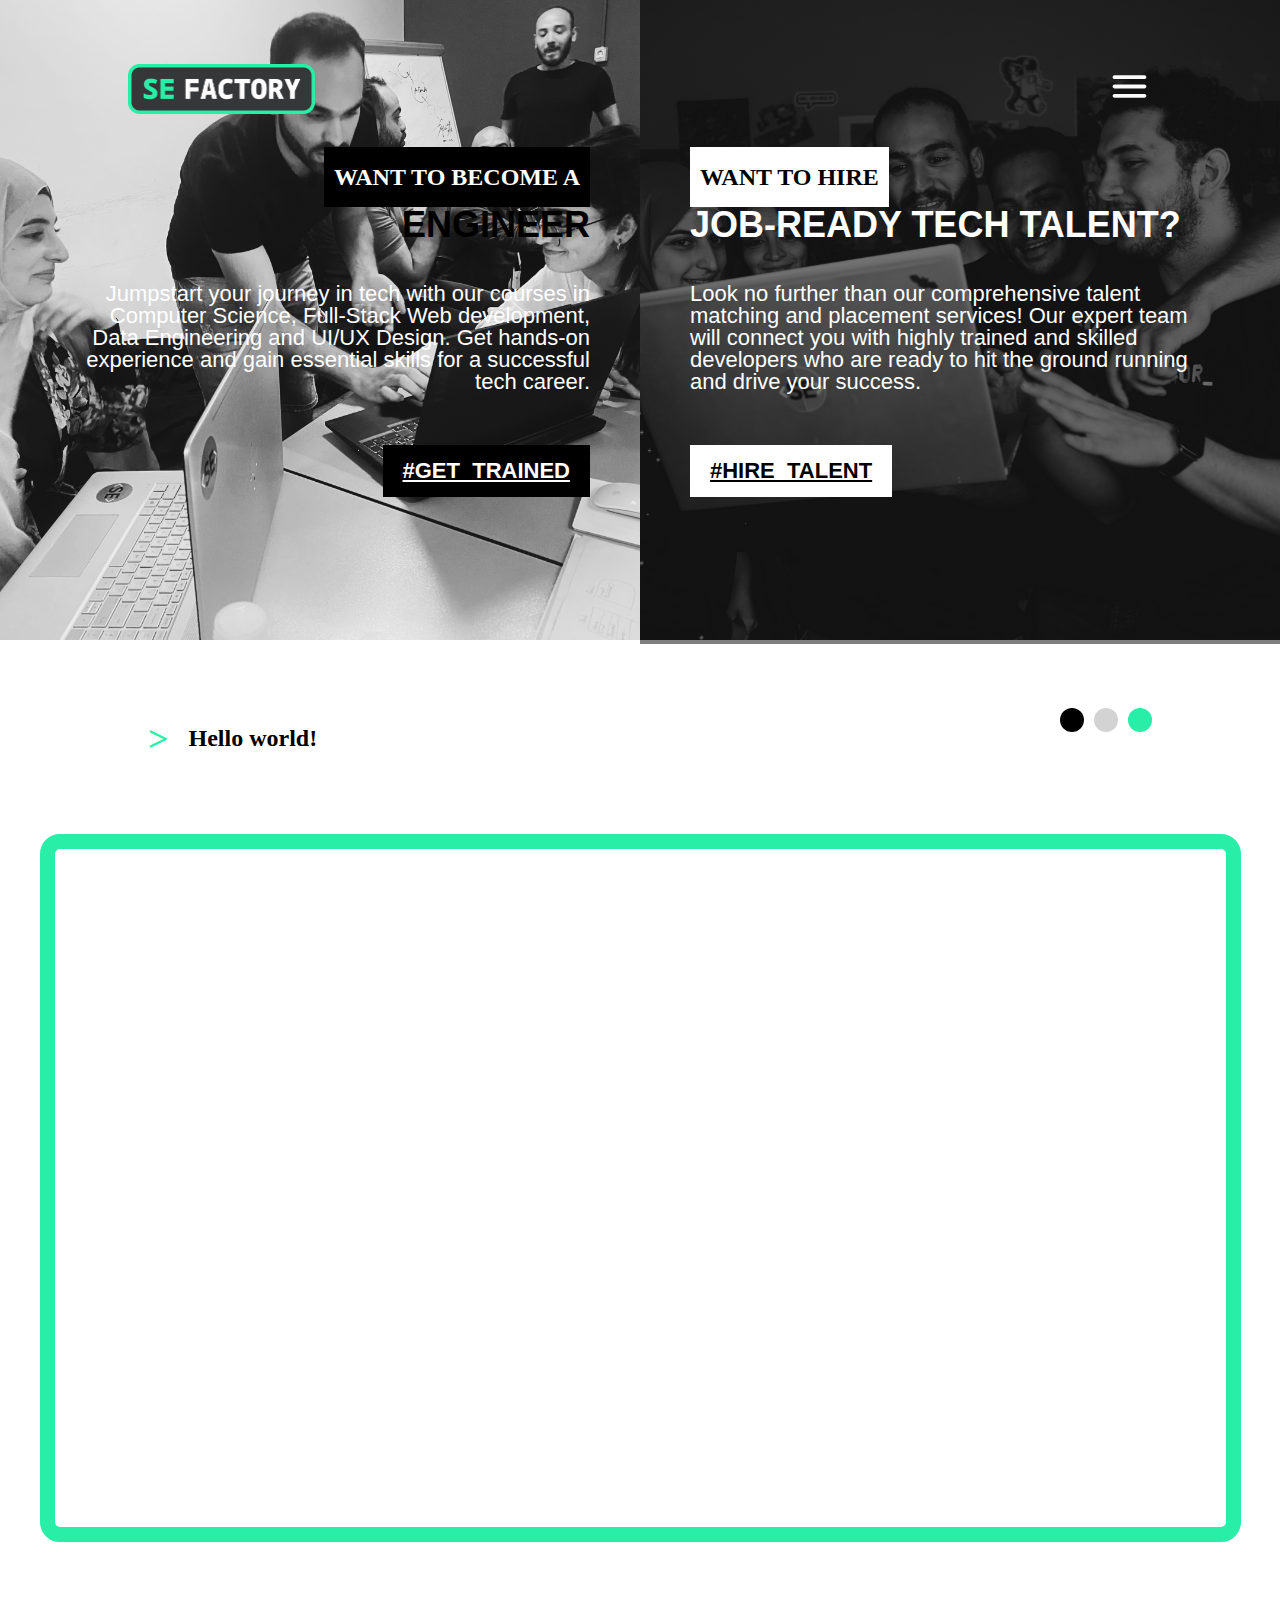
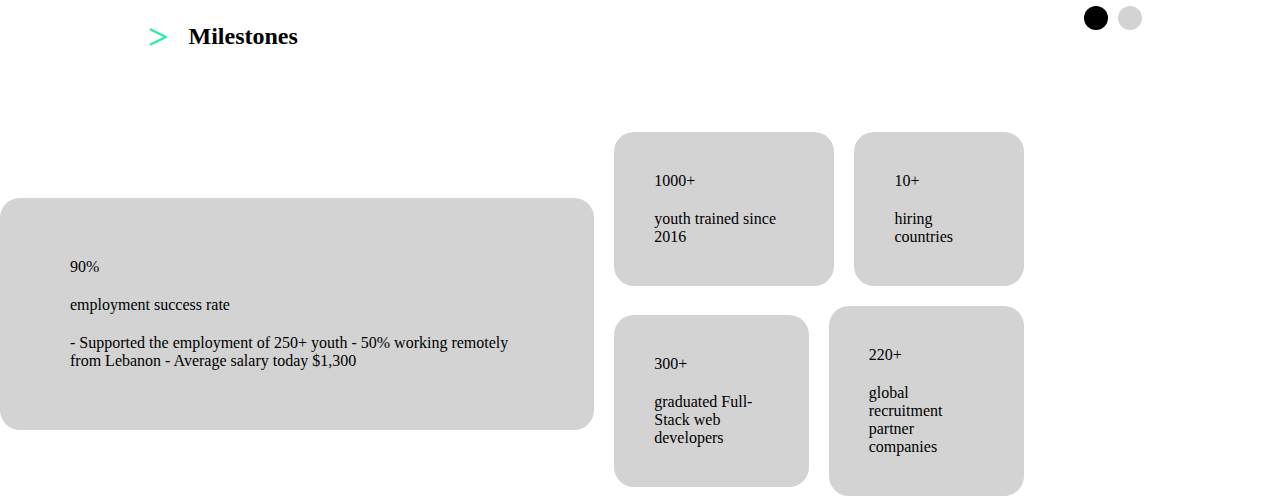
==== index.html @ 3ab21b1b "did the html and css parts of the first 2 sections and did the html and semi css part of the third s" ====
<!DOCTYPE html>
<html lang="en">
<head>
    <meta charset="UTF-8">
    <meta name="viewport" content="width=device-width, initial-scale=1.0">
    <link rel="stylesheet" href="styles/SE-Factory.css">
    <link rel="stylesheet" href="styles/utilities.css">
    <title>Document</title>
</head>
<body>
    <div class="page">
        <section class="hero-section">
            <div class="left-hero">
                <div class="left-hero-img">
                    <img src="assets/img-1.png" alt="left-hero">
                </div>

                <div class="left-hero-background"></div>

                <div class="left-hero-content">
                    <div class="left_hero_title">WANT TO BECOME A</div>
                    <div class="left_hero_subtitle">ENGINEER</div>
                    <div class="hero_txt txt">Jumpstart your journey in tech with our courses in Computer Science, Full-Stack Web development, Data Engineering and UI/UX Design. Get hands-on experience and gain essential skills for a successful tech career.</div>
                    <a href = "#" class="left_button txt">#GET_TRAINED</a>
                </div>
            </div>

            <div class="right-hero">
                <div class="right-hero-img">
                    <img src="assets/img-2.png" alt="right-hero">
                </div>

                <div class="right-hero-background"></div>

                <div class="right-hero-content">
                    <div class="right_hero_title">WANT TO HIRE</div>
                    <div class="right_hero_subtitle">JOB-READY TECH TALENT?</div>
                    <div class="hero_txt txt">Look no further than our comprehensive talent matching and placement services! Our expert team will connect you with highly trained and skilled developers who are ready to hit the ground running and drive your success.</div>
                    <a href = "#" class="right_button txt ">#HIRE_TALENT</a>
                </div>
            </div>
            <div class="abs-header">
                <div class="se-logo">
                    <img src="assets/se-logo (2).png" alt="">
                </div>
                <div class="burger-logo">
                    <img src="assets/63e3e7ca1d8233466f026a12_menu-icon.svg" alt="">
                </div>
            </div>

        </section>

        <section class = "hello-world">
            <div class="header">
                <div class="hello-world-title">
                    <div class="arrow">></div>
                    <div class="title">Hello world!</div>
                </div>
                <div class="hello-world-circles">
                    <div class="black circle"></div>
                    <div class="light-grey circle"></div>
                    <div class="green circle"></div>
                </div>
            </div>
            <div class="youtube-links">
                <iframe width="1171" height="674" src="https://www.youtube.com/embed/vG7SYQjODTs" title="Mohamad Atout | FSW 21-22" frameborder="0" allow="accelerometer; autoplay; clipboard-write; encrypted-media; gyroscope; picture-in-picture; web-share" allowfullscreen></iframe>
            </div>
        </section>

        <section class="milestones">
            <div class="header">
                <div class="hello-world-title">
                    <div class="arrow">></div>
                    <div class="title">Milestones</div>
                </div>
                <div class="hello-world-circles">
                    <div class="black circle"></div>
                    <div class="light-grey circle"></div>
                    <div class="green cirlce"></div>
                </div>
            </div>
            <div class="milestones-content">
                <div class="milestones-left-section">
                    <div class="mil-top">90%</div>
                    <div class="mil-mid">employment success rate</div>
                    <div class="mil-bottom">
                        - Supported the employment of 250+ youth
                        - 50% working remotely from Lebanon
                        - Average salary today $1,300
                    </div>
                </div>
                <div class="milestones-right-section">
                    <div class="right">
                        <div class="mil-card">
                            <div class="mil-top">1000+</div>
                            <div class="mil-bottom">
                                youth trained since 2016
                            </div>
                        </div>
                        <div class="mil-card">
                            <div class="mil-top">10+</div>
                            <div class="mil-bottom">
                                hiring countries
                            </div>
                        </div>
                    </div>
                    <div class="right">
                        <div class="mil-card">
                            <div class="mil-top">300+</div>
                            <div class="mil-bottom">
                                graduated Full-Stack
                                web developers
                            </div>
                        </div>
                        <div class="mil-card">
                            <div class="mil-top">220+</div>
                            <div class="mil-bottom">
                                global recruitment
                                partner companies
                            </div>
                        </div>
                    </div>
                </div>
            </div>

        </section>

        <section class="programs">



        </section>

        <section class="hire-tilent">


        </section>

        <section class="testimonials">


        </section>

        <section class="faqs">


        </section>


        <section class="contact-us">


        </section>

        <section class="partners">


        </section>

        <section class="subscribe">


        </section>


    </div>

    <div class="footer">



    </div>

    <script src="script/SE-Factory.js"></script>
</body>
</html>
---- styles/SE-Factory.css ----
.hero-section{
    position: block;
    display: flex;
    width: 100vw;
}

@media(max-width = 1000px){
    .header {
        margin-left: 100px;
        margin-right: 100px;
    }
}

.left-hero{
    display: flex;
    flex-direction: column;
    align-items: flex-end;
    position: relative;
    width: 50%;
    height: 100%;
    justify-content: center;
}

.right-hero-background{
    position: absolute;
    width: 100%;
    height: 100%;
    top: 0;
    left: 0;
    background-color: rgba(0, 0, 0, 0.5);
}

.right-hero{
    display: flex;
    flex-direction: column;
    align-items: flex-start;
    width: 50%;
    height: 100%;
    position: relative;
    justify-content: center;
}

.abs-header{
    width: 80%;
    position: absolute;
    display: flex;
    justify-content: space-between;
    margin: 5% 10%;
}

.se-logo{
    width: 187px;
    height: 50px;
    cursor: pointer;
}

.burger-logo{
    width: 45px;
    height: 45px;
    cursor: pointer;
}

.right-hero-content{
    display: flex;
    flex-direction: column;
    color: white;
    position: absolute;
    padding-left: 50px;
    max-width: 670px;
    padding-right: 70px;
    align-items: flex-start;
    text-align: left;
}

.left-hero-content{
    display: flex;
    flex-direction: column;
    color: white;
    position: absolute;
    padding-left: 70px;
    max-width: 670px;
    padding-right: 50px;
    align-items: flex-end;
    text-align: right;
}

.left_hero_title{
    color: white;
    width: fit-content;
    background-color: black;
    padding-left: 10px;
    padding-right: 10px;
    font-weight: 900;
    font-size: 24px;
    line-height: 2.5;
}

.left_hero_subtitle{
    font-family: 'Noto Sans Mono', sans-serif;
    color: black;
    font-size: 36px;
    font-weight: 900;
    line-height: 1;
}

.right_hero_title{
    color: black;
    width: fit-content;
    background-color: white;
    padding-left: 10px;
    padding-right: 10px;
    font-size: 24px;
    font-weight: 900;
    line-height: 2.5;
}

.right_hero_subtitle{
    font-family: 'Noto Sans Mono', sans-serif;
    color: white;
    font-size: 36px;
    font-weight: 900;
    line-height: 1;
}

.txt{
    font-family: 'Noto Sans Mono', sans-serif;
    font-size: 22px;
    line-height: 1;
}

.hero_txt{
    margin-top: 40px;
    margin-bottom: 40px;
    min-height: 10ch;
}

.left_button{
    color: white;
    padding: 15px 20px;
    text-align: center;
    font-weight: 800;
    background-color: black;
    cursor: pointer;
}

.right_button{
    color: black;
    padding: 15px 20px;
    text-align: center;
    font-weight: 800;
    background-color: white;
    cursor: pointer;
}

.hello-world{
    display: flex;
    flex-direction: column;
    align-items: center;
}

.header{
    width: 80%;
    display: flex;
    justify-content: space-between;
    margin: 5% 10%;
}

.hello-world-title{
    display: flex;
    align-items: center;
}

.title{
    color: black;
    text-align: left;
    background-color: white;
    line-height: 1.4;
    padding: 10px 20px;
    font-size: 24px;
    font-weight: 900;
}

.arrow{
    padding: 10px 0px 10px 20px;
    font-weight: 900;
    font-size: 36px;
    color: #28eea7;
    background-color: white;
}

.hello-world-circles{
    display: flex;
    gap: 10px;
}

.circle{
    width: 24px;
    height: 24px;
    border-radius: 20px;
}

.black{
    background-color: black;
}
.light-grey{
    background-color: lightgrey;
}
.green{
    background-color: #28eea7;
}


.youtube-links{
    border: 15px solid #28eea7 ;
    object-fit: fill;
    border-radius: 20px;
    max-width: 1340px;
}

.milestones-content{
    display: flex;
    width: 80%;
    align-items: center;
    justify-content: center;
    gap: 20px;
}

.milestones-left-section{
    background-color: lightgrey;
    display: flex;
    flex-direction: column;
    align-items: flex-start;
    justify-content: center;
    padding: 60px 70px;
    border-radius: 20px;
    gap: 20px;
}

.milestones-right-section{
    display: flex;
    flex-direction: column;
    justify-content: center;
    gap: 20px;
}

.right{
    display: flex;
    align-items: center;
    width: 100%;
    gap: 20px;
}

.mil-card{
    display: flex;
    flex-direction: column;
    background-color: lightgrey;
    padding: 40px;
    border-radius: 20px;
    gap: 20px;
}
---- styles/utilities.css ----
*{
    margin: 0;
    padding: 0;
    border: 0;
    box-sizing: border-box;
}

img{
    object-fit: contain;
    width: 100%;
    height: 100%;
}
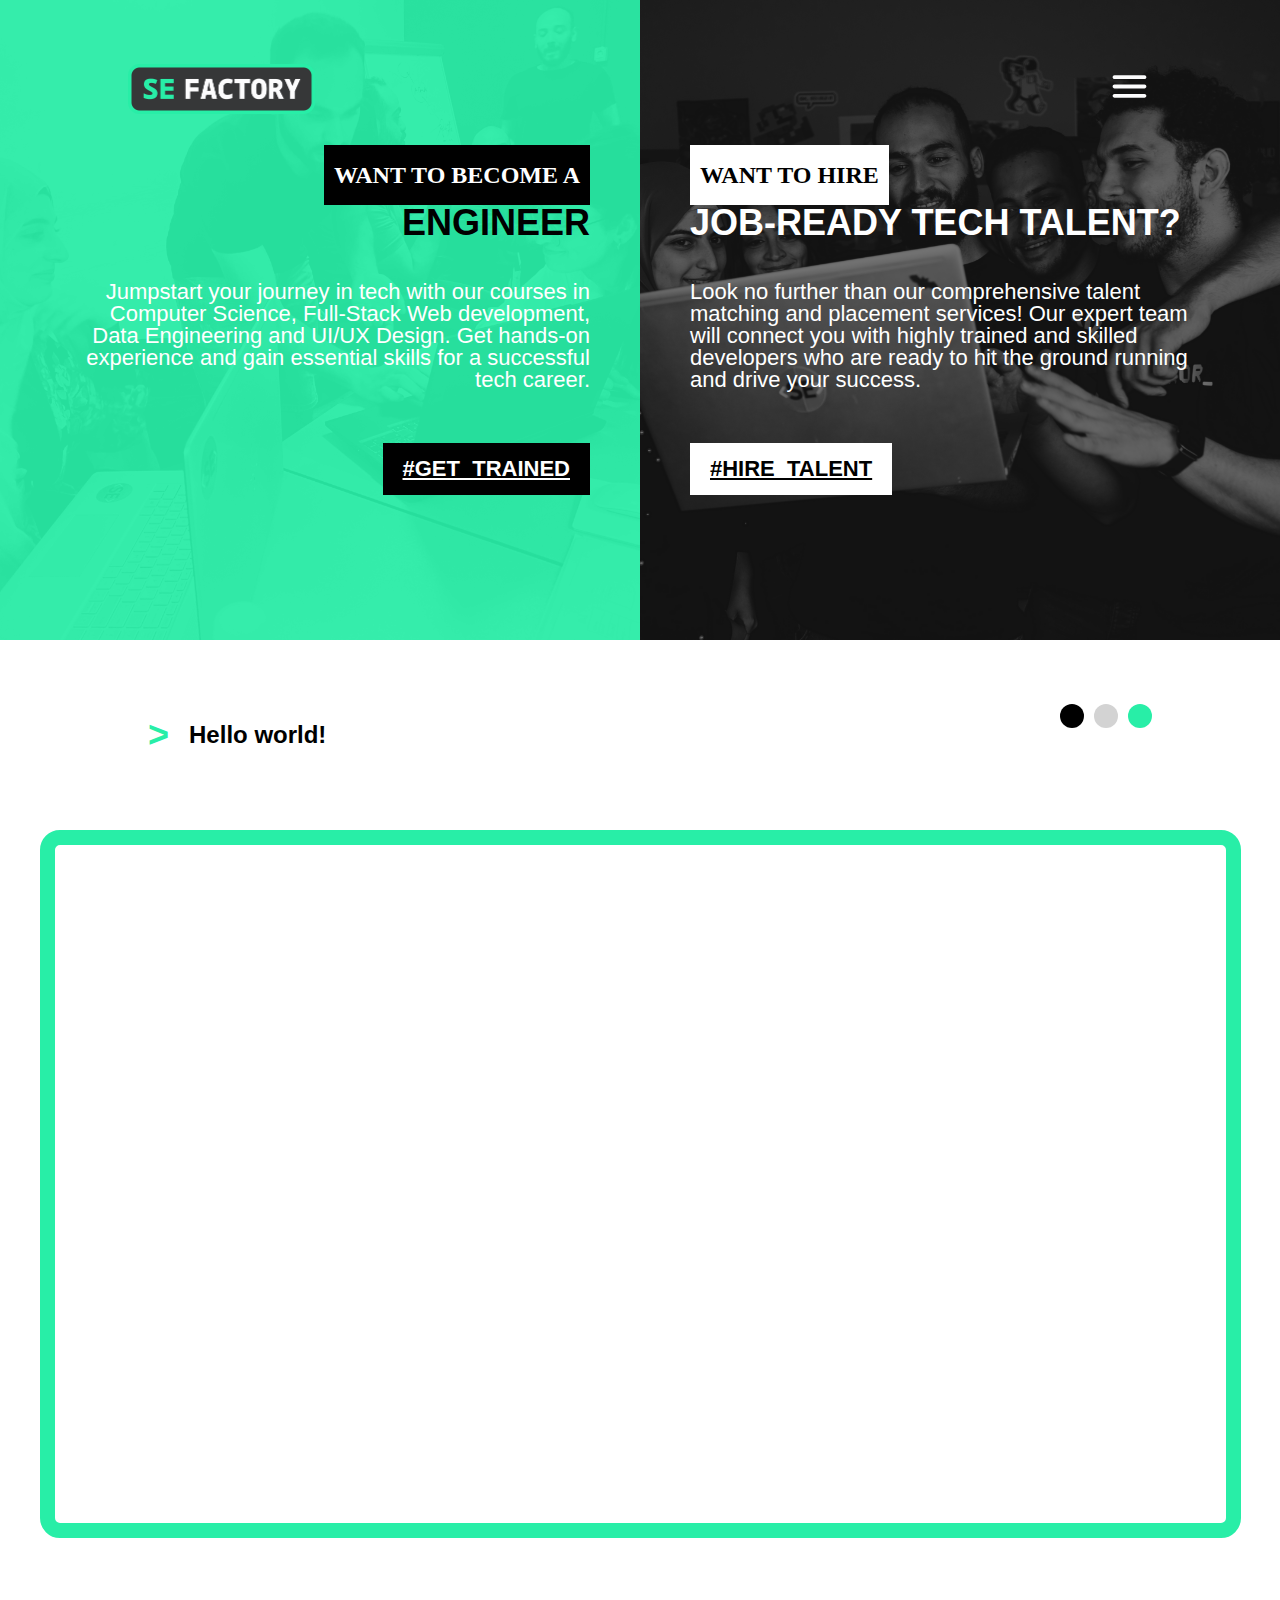
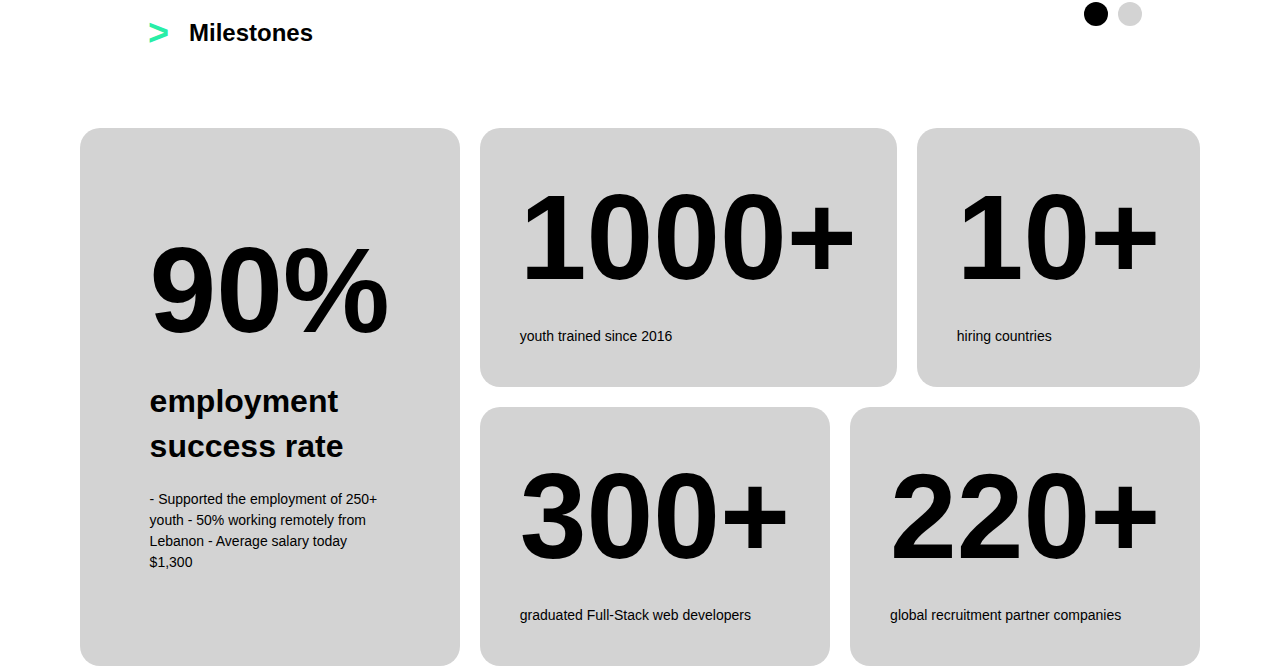
==== commit b495ce1c: "added the left hero color transitions" ====
--- a/index.html
+++ b/index.html
@@ -50,6 +50,59 @@
 
         </section>
 
+        <section class="hide page2">
+                <div class="abs-header">
+                    <div class="se-logo">
+                        <img src="assets/se-logo (2).png" alt="">
+                    </div>
+                    <div class="burger-logo">
+                        <img src="assets/63e3e7ca1d8233466f026a12_menu-icon.svg" alt="">
+                    </div>
+                </div>
+                <div class="page2-container">
+                    <div class="page2-list">
+                        <a href="#" class="list">Home</a>
+                        <a href="#" class="list">Hello world!</a>
+                        <a href="#" class="list">Milestones</a>
+                        <a href="#" class="list">Programs</a>
+                        <a href="#" class="list">Hire talent</a>
+                        <a href="#" class="list">Testimonials</a>
+                        <a href="#" class="list">FAQs</a>
+                        <a href="#" class="list">Contact us</a>
+                        <a href="#" class="list">Partners</a>
+                        <a href="#" class="list">Newsletter</a>
+                    </div>
+                    <div class="page2-account">
+                        <div class="account-container">
+                            <div class="acc-header">
+                                <div class="acc-arrow">></div>
+                                <div class="acc-title">Account</div>
+                            </div>
+                            <div class="acc-paragraph">
+                                /* Login with existing or create a new account in order to apply to SEF programs */
+                            </div>
+                                <div class="acc-btns login-btn">LOG IN</div>
+                                <div class="acc-btns signup-btn">SIGN UP</div>
+                        </div>
+                        <a class="hr-factory-container">
+                            <div class="hr-img">
+                                <img src="assets/63e4e5653963c5729e7adb10_Property 1=logo_square.svg" alt="">
+                            </div>
+                            <div class="hr-txt">
+                                <div class="hr-txt-subsection-1">
+                                    "Global Companies,"
+                                    <br>
+                                    "Meet Lebanese Talent"
+                                </div>
+                                <div class="hr-txt-subsection-2">
+                                    "All You Need to Launch a Local Team"
+                                </div>
+                            </div>
+                        </a>
+                    </div>
+                </div>
+        </section>
+
         <section class = "hello-world">
             <div class="header">
                 <div class="hello-world-title">
--- a/styles/SE-Factory.css
+++ b/styles/SE-Factory.css
@@ -32,6 +32,16 @@
     background-color: rgba(0, 0, 0, 0.5);
 }
 
+.left-hero-background{
+    position: absolute;
+    width: 100%;
+    height: 100%;
+    top: 0;
+    left: 0;
+    background-color: rgba(0, 0, 0, 0.5);
+    transition: background-color 1s ease;
+}
+
 .right-hero{
     display: flex;
     flex-direction: column;
@@ -170,6 +180,7 @@
 .hello-world-title{
     display: flex;
     align-items: center;
+    font-family: 'Noto Sans Mono', sans-serif;
 }
 
 .title{
@@ -225,6 +236,7 @@
     align-items: center;
     justify-content: center;
     gap: 20px;
+    margin: 0 10%;
 }
 
 .milestones-left-section{
@@ -236,6 +248,7 @@
     padding: 60px 70px;
     border-radius: 20px;
     gap: 20px;
+    align-self: stretch;
 }
 
 .milestones-right-section{
@@ -243,6 +256,7 @@
     flex-direction: column;
     justify-content: center;
     gap: 20px;
+    align-self: stretch;
 }
 
 .right{
@@ -261,3 +275,260 @@
     gap: 20px;
 }
 
+.mil-top{
+    color: black;
+    text-align: center;
+    font-size: 120px;
+    font-weight: 900;
+    font-family: 'Noto Sans Mono', sans-serif;
+}
+
+.mil-mid{
+    font-size: 32px;
+    font-weight: 900;
+    line-height: 1.4;
+    font-family: 'Noto Sans Mono', sans-serif;
+}
+
+.mil-bottom{
+    align-self: stretch;
+    font-size: 14px;
+    line-height: 1.5;
+    font-weight: 400;
+    font-family: 'Noto Sans Mono', sans-serif;
+}
+
+.page2{
+    width: 100vw;
+    z-index: 9999999;
+    height: 100vh;
+    -webkit-backdrop-filter: blur(10px);
+    backdrop-filter: blur(10px);
+    background-color: rgba(35, 35, 35, .9);
+    position: fixed;
+    top: 0%;
+    bottom: 0%;
+    left: 0%;
+    right: 0%;
+    overflow: scroll;
+}
+.hide{
+    display: none;
+}
+.page2-container{
+    max-width: 1340px;
+    min-height: 500px;
+    flex-direction: row;
+    justify-content: flex-start;
+    align-items: flex-start;
+    padding-bottom: 120px;
+    padding-left: 70px;
+    padding-right: 70px;
+    display: flex;
+    position: absolute;
+    top: 190px;
+    bottom: auto;
+    left: 0%;
+    right: 0%;
+    margin-left: auto;
+    margin-right: auto;
+}
+
+.page2-list{
+    flex-direction: column;
+    flex: 1;
+    align-self: stretch;
+    align-items: flex-start;
+    display: flex;
+}
+
+.list{
+    color: grey;
+    padding: 15px 20px;
+    font-size: 24px;
+    font-weight: 900;
+}
+
+.page2-account{
+    width: 100%;
+    max-width: 500px;
+    grid-row-gap: 20px;
+    background-color: rgba(0, 0, 0, 0);
+    backdrop-filter: blur(10px);
+    border-radius: 20px;
+    flex-direction: column;
+    align-self: stretch;
+    display: flex;
+}
+.page2-account-small{
+    width: 100%;
+    max-width: 500px;
+    grid-row-gap: 20px;
+    background-color: rgba(0, 0, 0, 0);
+    border-radius: 20px;
+    flex-direction: column;
+    align-self: stretch;
+    display: flex;
+    z-index: 9999999;
+    height: 100vh;
+    -webkit-backdrop-filter: blur(10px);
+    backdrop-filter: blur(10px);
+    background-color: rgba(35, 35, 35, .9);
+    position: fixed;
+    top: 0%;
+    bottom: 0%;
+    left: 0%;
+    right: 0%;
+    overflow: scroll;
+}
+.account-container{
+    display: flex;
+    flex-direction: column;
+    height: 100%;
+    gap: 20px;
+    background-color: black;
+    border-radius: 20px;
+    flex: 0 auto;
+    justify-content: flex-start;
+    align-self: stretch;
+    align-items: flex-start;
+    padding: 40px;
+    font-size: 14px;
+}
+
+.acc-header{
+        width: 80%;
+        display: flex;
+        justify-content: flex-start;
+        margin: 5% 0%;
+    }
+
+
+.account-container-txt{
+    background-color: rgb(0 0 0 / 0%);
+    border-radius: 5px;
+    flex-direction: column;
+    flex: 1;
+    align-self: stretch;
+    font-size: 16px;
+    display: flex;
+}
+
+.hr-factory-container{
+    grid-column-gap: 20px;
+    grid-row-gap: 20px;
+    background-color: #31b7f0;
+    color: white;
+    border-radius: 20px;
+    flex-direction: row;
+    align-items: center;
+    padding: 20px;
+    font-family: 'Noto Sans', sans-serif;
+    font-size: 16px;
+    text-decoration: none;
+    display: flex;
+    position: static;
+    max-width: 100%;
+    cursor: pointer;
+}
+
+.acc-paragraph{
+    margin-bottom: 23px;
+    color: white;
+    text-align: left;
+    font-size: 14px;
+    font-weight: 900;
+    line-height: 1.4;
+}
+.acc-btns{
+    align-self: stretch;
+    color: white;
+    text-align: center;
+    text-transform: uppercase;
+    white-space: nowrap;
+    background-color: rgba(54, 55, 56, .75);
+    padding: 15px 20px;
+    font-weight: 800;
+    line-height: inherit;
+    cursor: pointer;
+}
+
+.login-btn{
+    flex: 0 auto;
+    text-align: center;
+    color: black;
+    background-color: #28eea7;
+}
+
+.signup-btn{
+    color: #fff;
+    line-height: inherit;
+    cursor: pointer;
+    background-color: #3898ec;
+    border: 0;
+    border-radius: 0;
+    padding: 9px 15px;
+    text-decoration: none;
+    display: inline-block;
+}
+
+.acc-arrow{
+    padding: 10px 0px 10px 0px;
+    font-weight: 900;
+    font-size: 36px;
+    color: #28eea7;
+}
+
+.acc-title{
+    color: white;
+    text-align: left;
+    line-height: 1.4;
+    padding: 10px 20px;
+    font-size: 24px;
+    font-weight: 900;
+}
+
+a{font-weight: bold;}
+
+img{
+    max-width: 100%;
+    vertical-align: middle;
+    display: inline-block;
+    border: 0;
+    overflow: clip;
+}
+
+.hr-img{
+    align-self: flex-start;
+}
+
+.hr-txt{
+    color: white;
+    font-family: 'Noto Sans', sans-serif;
+    font-size: 16px;
+    width: 100%;
+    gap: 20px;
+    display: flex;
+    flex-direction: column;
+    flex: 0 auto;
+    justify-content: center;
+    align-items: flex-start;
+}
+
+.hr-txt-subsection-1{
+    text-align: left;
+    font-size: 18px;
+    color: white;
+    align-self: stretch;
+    font-weight: 900;
+    line-height: 1.4;
+}
+
+.hr-txt-subsection-2{
+    text-align: left;
+    flex: 0 auto;
+    font-weight: 400;
+    line-height: 1.5;
+    color: white;
+    font-size: 12px;
+}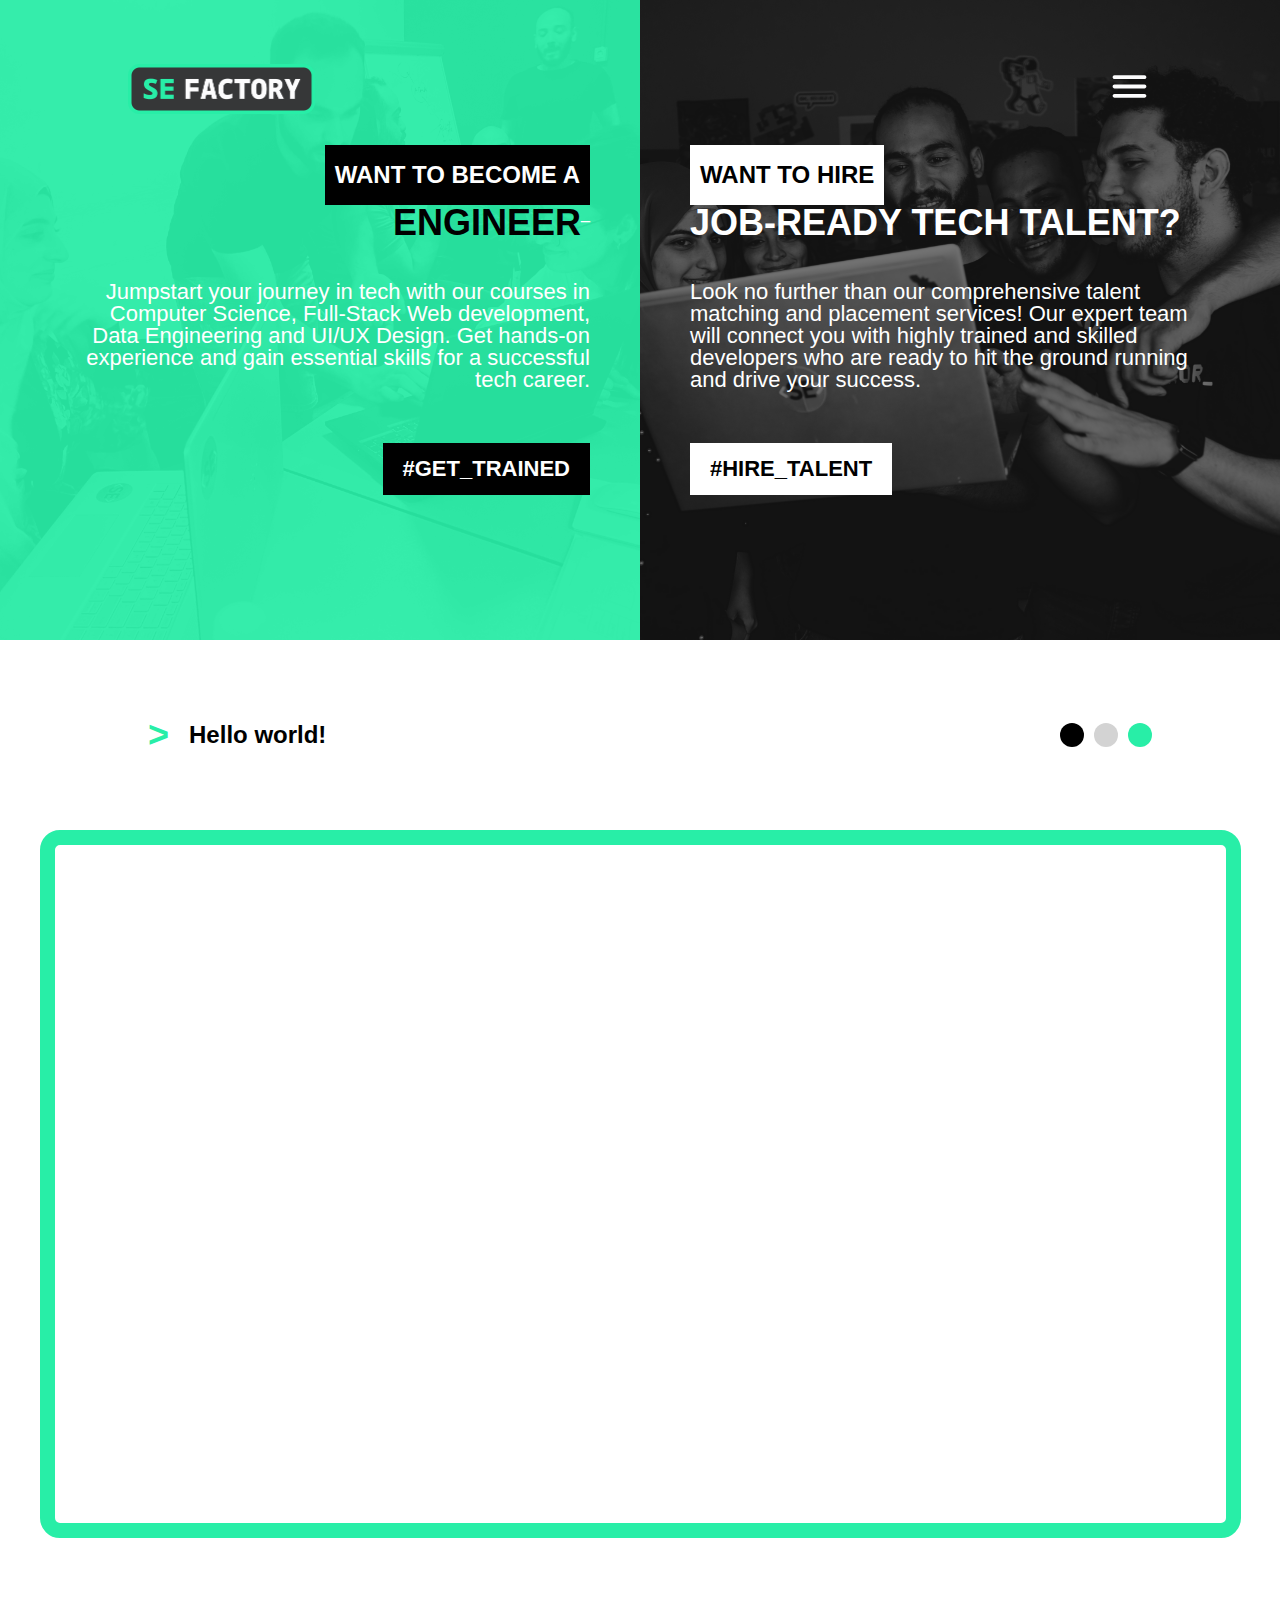
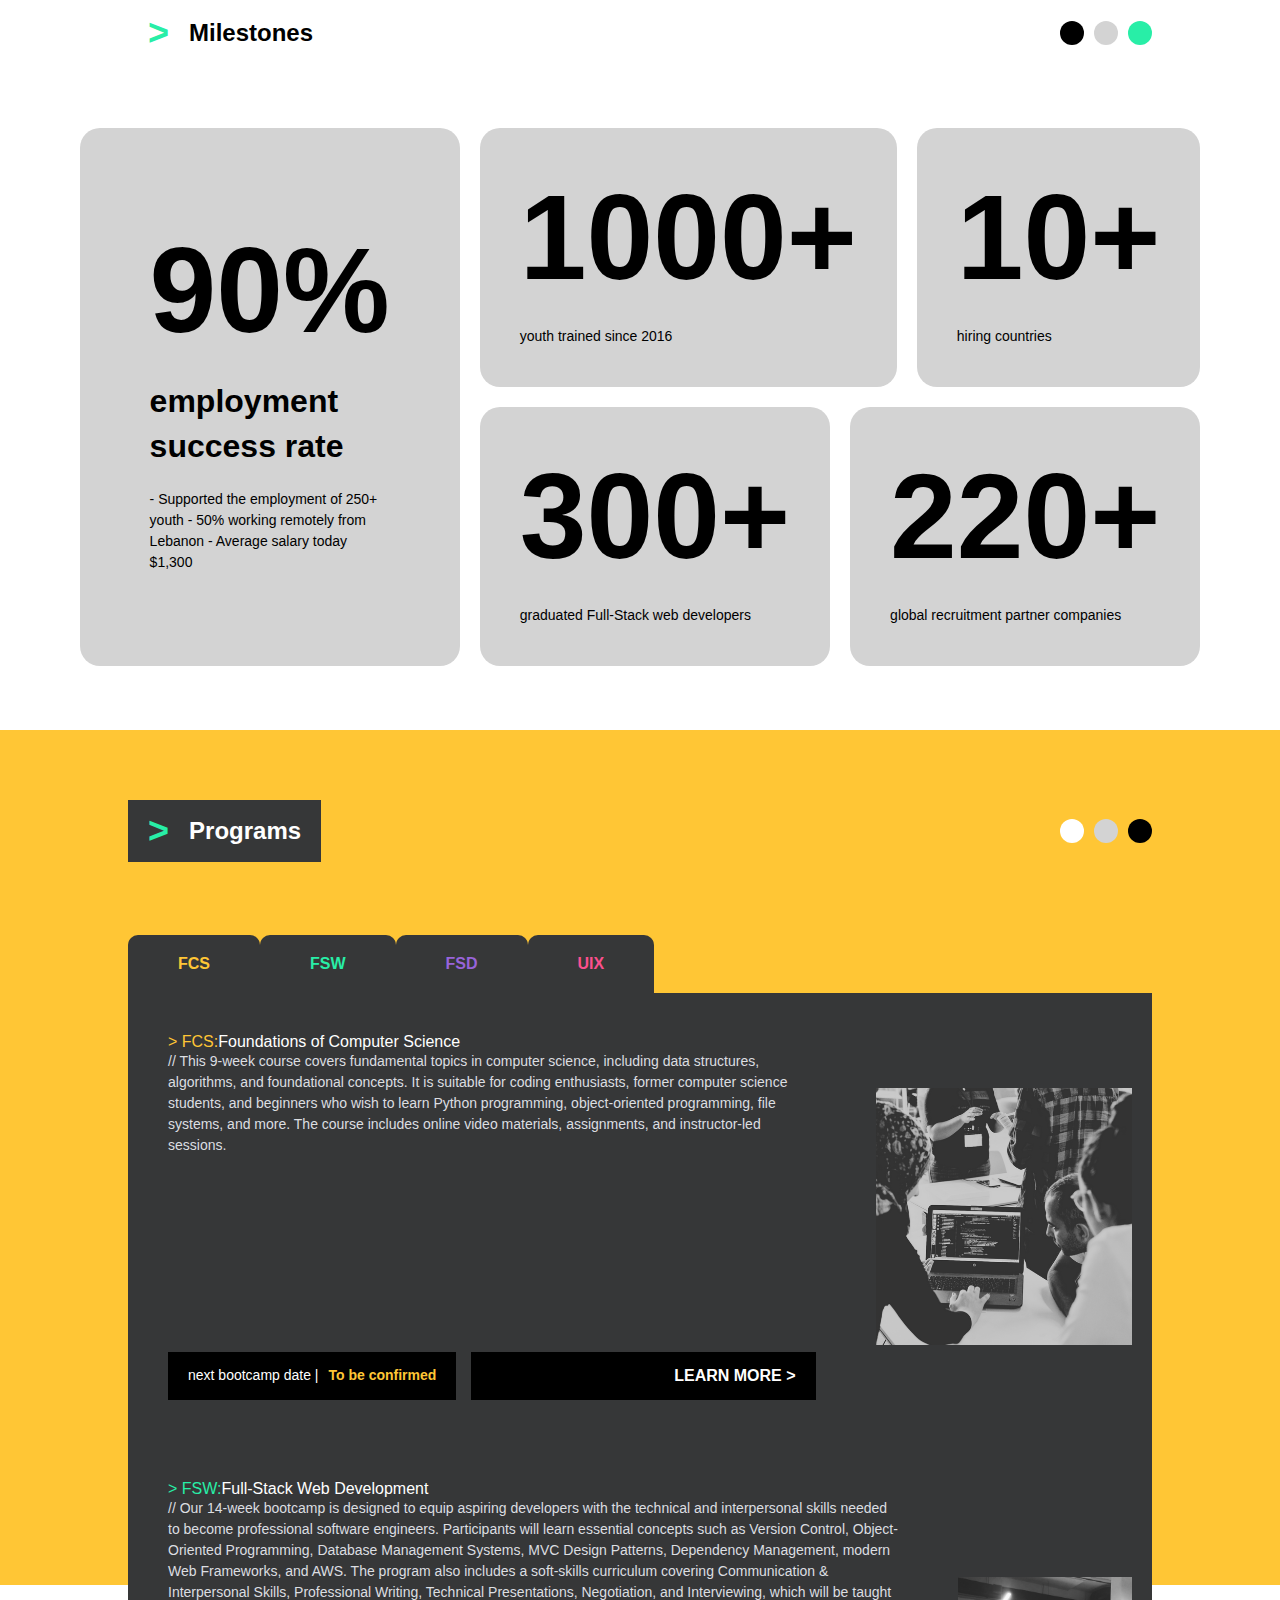
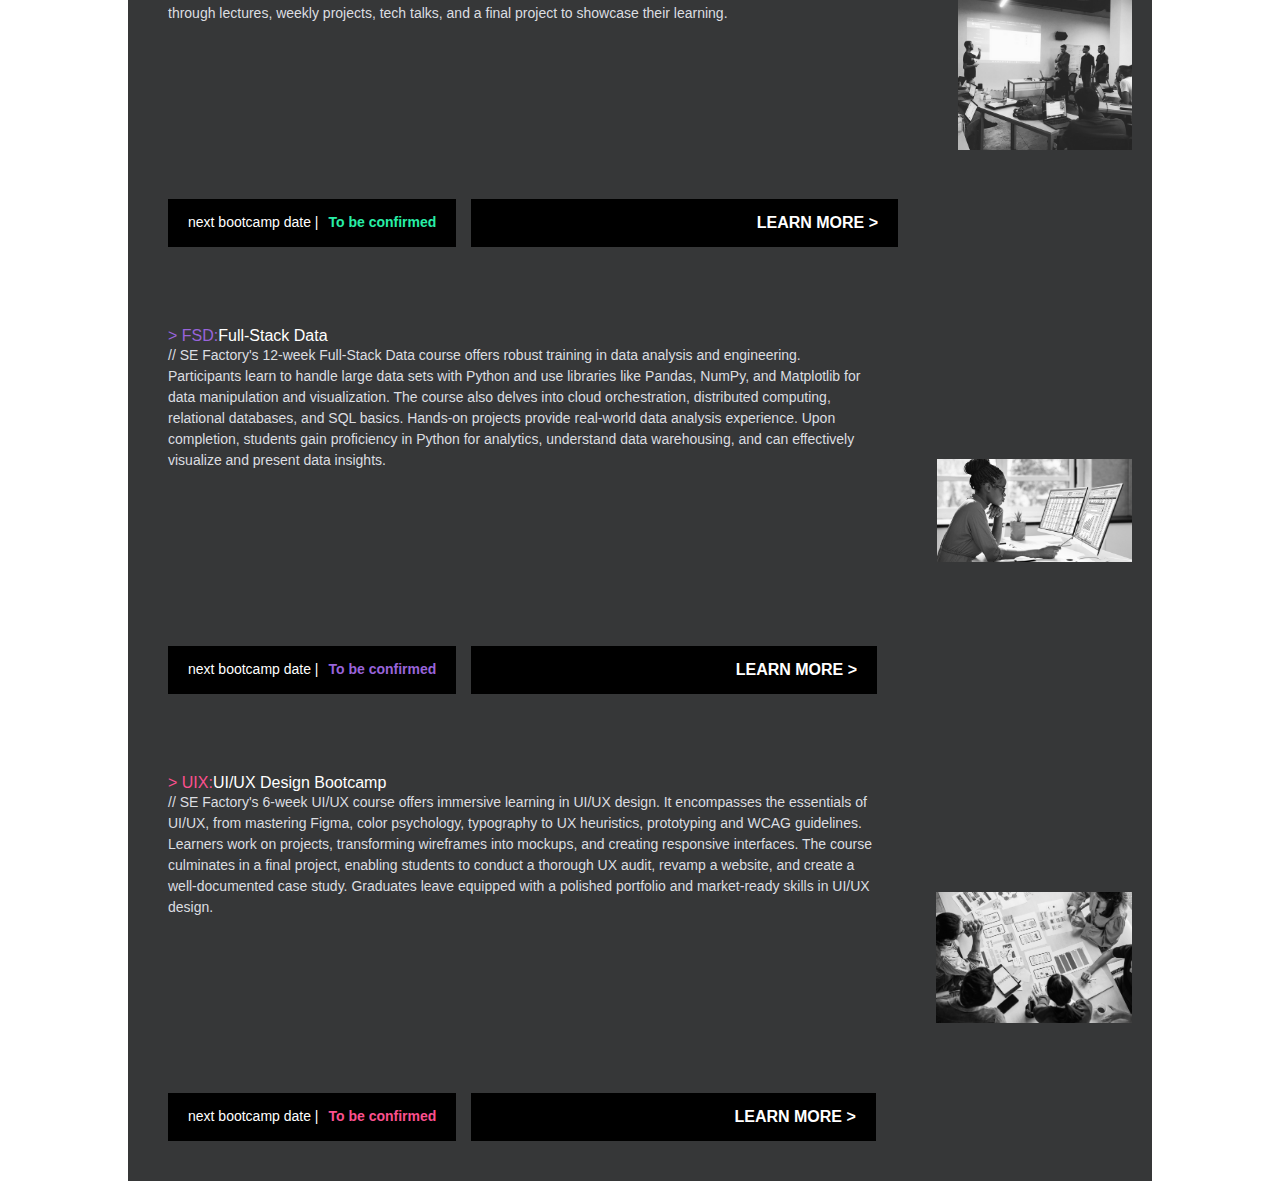
==== commit c1e4e552: "completed the programs html and css structures" ====
--- a/index.html
+++ b/index.html
@@ -8,7 +8,7 @@
     <title>Document</title>
 </head>
 <body>
-    <div class="page">
+    <div id = "home" class="page">
         <section class="hero-section">
             <div class="left-hero">
                 <div class="left-hero-img">
@@ -19,7 +19,10 @@
 
                 <div class="left-hero-content">
                     <div class="left_hero_title">WANT TO BECOME A</div>
-                    <div class="left_hero_subtitle">ENGINEER</div>
+                    <div class="left_hero_subtitle-container">
+                        <div class="left_hero_subtitle">ENGINEER</div>
+                        <div class="underscore">_</div>
+                    </div>
                     <div class="hero_txt txt">Jumpstart your journey in tech with our courses in Computer Science, Full-Stack Web development, Data Engineering and UI/UX Design. Get hands-on experience and gain essential skills for a successful tech career.</div>
                     <a href = "#" class="left_button txt">#GET_TRAINED</a>
                 </div>
@@ -50,7 +53,7 @@
 
         </section>
 
-        <section class="hide page2">
+        <section id = "page2" class="hide page2">
                 <div class="abs-header">
                     <div class="se-logo">
                         <img src="assets/se-logo (2).png" alt="">
@@ -61,10 +64,10 @@
                 </div>
                 <div class="page2-container">
                     <div class="page2-list">
-                        <a href="#" class="list">Home</a>
-                        <a href="#" class="list">Hello world!</a>
-                        <a href="#" class="list">Milestones</a>
-                        <a href="#" class="list">Programs</a>
+                        <a hr="#home" class="list">Home</a>
+                        <a href="#hello-world" class="list">Hello world!</a>
+                        <a href="#milestones" class="list">Milestones</a>
+                        <a href="#programs" class="list">Programs</a>
                         <a href="#" class="list">Hire talent</a>
                         <a href="#" class="list">Testimonials</a>
                         <a href="#" class="list">FAQs</a>
@@ -103,7 +106,7 @@
                 </div>
         </section>
 
-        <section class = "hello-world">
+        <section id = "hello-world" class = "hello-world">
             <div class="header">
                 <div class="hello-world-title">
                     <div class="arrow">></div>
@@ -112,7 +115,7 @@
                 <div class="hello-world-circles">
                     <div class="black circle"></div>
                     <div class="light-grey circle"></div>
-                    <div class="green circle"></div>
+                    <div class="circle green"></div>
                 </div>
             </div>
             <div class="youtube-links">
@@ -120,7 +123,7 @@
             </div>
         </section>
 
-        <section class="milestones">
+        <section id = "milestones" class="milestones">
             <div class="header">
                 <div class="hello-world-title">
                     <div class="arrow">></div>
@@ -129,7 +132,7 @@
                 <div class="hello-world-circles">
                     <div class="black circle"></div>
                     <div class="light-grey circle"></div>
-                    <div class="green cirlce"></div>
+                    <div class="circle green"></div>
                 </div>
             </div>
             <div class="milestones-content">
@@ -178,18 +181,140 @@
 
         </section>
 
-        <section class="programs">
-
-
-
-        </section>
-
-        <section class="hire-tilent">
-
-
-        </section>
-
-        <section class="testimonials">
+        <section id = "programs" class="programs">
+            <div class="programs-header">
+                <div class="programs-title">
+                    <div class="arrow2">></div>
+                    <div class="title2">Programs</div>
+                </div>
+                <div class="hello-world-circles">
+                    <div class="white circle"></div>
+                    <div class="light-grey circle"></div>
+                    <div class="circle black"></div>
+                </div>
+            </div>
+
+            <div class="programs-container">
+                <div class="programs-titles">
+                    <div class="sub-title orange-pressed-txt">FCS</div>
+                    <div class="sub-title green-pressed-txt">FSW</div>
+                    <div class="sub-title purple-pressed-txt">FSD</div>
+                    <div class="sub-title pink-pressed-txt">UIX</div>
+                </div>
+                <div class="programs-contents">
+                    <div class="programs-content-wrapper">
+                    <div class="programs-content">
+                        <div class="programs-txt">
+                            <div class="content-title">
+                                <div class="title-fcs orange-txt">> FCS: </div>
+                                <div class="title-2">Foundations of Computer Science</div>
+                            </div>
+                            <div class="content-paragraph">
+                                // This 9-week course covers fundamental topics in computer science, including data structures, algorithms, and foundational concepts. It is suitable for coding enthusiasts, former computer science students, and beginners who wish to learn Python programming, object-oriented programming, file systems, and more. The course includes online video materials, assignments, and instructor-led sessions.
+                            </div>
+                        </div>
+                        <div class="programs-footer">
+                            <div class = "next-bootcamp">
+                                <div class="next-bootcamp-date">next bootcamp date  |</div>
+                                <div class="to-be-confirmed orange-txt">To be confirmed</div>
+                            </div>
+                            <a class="learn-more">LEARN MORE ></a>
+                        </div>
+                    </div>
+                    <div class="programs-img">
+                        <img src="assets/fcs.png" alt="programs-img">
+                    </div>
+                    </div>
+                </div>
+
+                <div class="programs-contents">
+                    <div class="programs-content-wrapper">
+                    <div class="programs-content">
+                        <div class="programs-txt">
+                            <div class="content-title">
+                                <div class="title-fsw green-txt">> FSW: </div>
+                                <div class="title-2">Full-Stack Web Development</div>
+                            </div>
+                            <div class="content-paragraph">
+                                // Our 14-week bootcamp is designed to equip aspiring developers with the technical and interpersonal skills needed to become professional software engineers. Participants will learn essential concepts such as Version Control, Object-Oriented Programming, Database Management Systems, MVC Design Patterns, Dependency Management, modern Web Frameworks, and AWS. The program also includes a soft-skills curriculum covering Communication & Interpersonal Skills, Professional Writing, Technical Presentations, Negotiation, and Interviewing, which will be taught through lectures, weekly projects, tech talks, and a final project to showcase their learning.
+                            </div>
+                        </div>
+                        <div class="programs-footer">
+                            <div class = "next-bootcamp">
+                                <div class="next-bootcamp-date">next bootcamp date  |</div>
+                                <div class="to-be-confirmed green-txt">To be confirmed</div>
+                            </div>
+                            <a class="learn-more">LEARN MORE ></a>
+                        </div>
+                    </div>
+                    <div class="programs-img">
+                        <img src="assets/fsw.png" alt="programs-img">
+                    </div>
+                    </div>
+                </div>
+
+                <div class="programs-contents">
+                    <div class="programs-content-wrapper">
+                    <div class="programs-content">
+                        <div class="programs-txt">
+                            <div class="content-title">
+                                <div class="title-fsd purple-txt">> FSD: </div>
+                                <div class="title-2">Full-Stack Data</div>
+                            </div>
+                            <div class="content-paragraph">
+                                // SE Factory's 12-week Full-Stack Data course offers robust training in data analysis and engineering. Participants learn to handle large data sets with Python and use libraries like Pandas, NumPy, and Matplotlib for data manipulation and visualization. The course also delves into cloud orchestration, distributed computing, relational databases, and SQL basics. Hands-on projects provide real-world data analysis experience. Upon completion, students gain proficiency in Python for analytics, understand data warehousing, and can effectively visualize and present data insights.
+                        </div>
+                        </div>
+                        <div class="programs-footer">
+                            <div class = "next-bootcamp">
+                                <div class="next-bootcamp-date">next bootcamp date  |</div>
+                                <div class="to-be-confirmed purple-txt">To be confirmed</div>
+                            </div>
+                            <a class="learn-more">LEARN MORE ></a>
+                        </div>
+                    </div>
+                    <div class="programs-img">
+                        <img src="assets/fsd.png" alt="programs-img">
+                    </div>
+                    </div>
+                </div>
+
+                <div class="programs-contents">
+                    <div class="programs-content-wrapper">
+                    <div class="programs-content">
+                        <div class="programs-txt">
+                            <div class="content-title">
+                                <div class="title-uix pink-txt">> UIX: </div>
+                                <div class="title-2">UI/UX Design Bootcamp</div>
+                            </div>
+                            <div class="content-paragraph">
+                                // SE Factory's 6-week UI/UX course offers immersive learning in UI/UX design. It encompasses the essentials of UI/UX, from mastering Figma, color psychology, typography to UX heuristics, prototyping and WCAG guidelines. Learners work on projects, transforming wireframes into mockups, and creating responsive interfaces. The course culminates in a final project, enabling students to conduct a thorough UX audit, revamp a website, and create a well-documented case study. Graduates leave equipped with a polished portfolio and market-ready skills in UI/UX design.
+                            </div>
+                        </div>
+                        <div class="programs-footer">
+                            <div class = "next-bootcamp">
+                                <div class="next-bootcamp-date">next bootcamp date  |</div>
+                                <div class="to-be-confirmed pink-txt">To be confirmed</div>
+                            </div>
+                            <a class="learn-more">LEARN MORE ></a>
+                        </div>
+                    </div>
+                    <div class="programs-img">
+                        <img src="assets/648ae6ac6c902afee33f9630_uix.png" alt="programs-img">
+                    </div>
+                    </div>
+                </div>
+            </div>
+
+
+        </section>
+
+        <section id = "hire-talent" class="hire-tilent">
+
+
+        </section>
+
+        <section id = "testimonials" class="testimonials">
 
 
         </section>
--- a/styles/SE-Factory.css
+++ b/styles/SE-Factory.css
@@ -39,7 +39,6 @@
     top: 0;
     left: 0;
     background-color: rgba(0, 0, 0, 0.5);
-    transition: background-color 1s ease;
 }
 
 .right-hero{
@@ -204,6 +203,7 @@
 .hello-world-circles{
     display: flex;
     gap: 10px;
+    align-items: center;
 }
 
 .circle{
@@ -221,6 +221,9 @@
 .green{
     background-color: #28eea7;
 }
+.white{
+    background-color: white;
+}
 
 
 .youtube-links{
@@ -236,7 +239,7 @@
     align-items: center;
     justify-content: center;
     gap: 20px;
-    margin: 0 10%;
+    margin: 0 10% 5% 10%;
 }
 
 .milestones-left-section{
@@ -312,9 +315,7 @@
     right: 0%;
     overflow: scroll;
 }
-.hide{
-    display: none;
-}
+
 .page2-container{
     max-width: 1340px;
     min-height: 500px;
@@ -488,7 +489,7 @@
     font-weight: 900;
 }
 
-a{font-weight: bold;}
+
 
 img{
     max-width: 100%;
@@ -531,4 +532,230 @@
     line-height: 1.5;
     color: white;
     font-size: 12px;
+}
+
+body{
+    transition: scroll-behavior 1s ease;
+    font-family: 'Noto Sans Mono', sans-serif
+}
+
+.left_hero_subtitle-container{
+    display: flex;
+}
+
+
+
+.programs{
+    display: flex;
+    flex-direction: column;
+    background-color: rgb(255, 198, 53);
+    padding-top: 70px;
+    padding-bottom: 40px;
+    display: block;
+    height: 95vh;
+    width: 100vw;
+}
+
+.programs-header{
+    width: 80%;
+    display: flex;
+    justify-content: space-between;
+    margin: 0% 10% 5% 10%;
+}
+
+.programs-title{
+    display: flex;
+    align-items: center;
+    font-family: 'Noto Sans Mono', sans-serif;
+    background-color: #363738;
+}
+
+.arrow2{
+    padding: 10px 0px 10px 20px;
+    font-weight: 900;
+    font-size: 36px;
+    color: #28eea7;
+    background-color: #363738;
+}
+.title2{
+    color: white;
+    text-align: left;
+    line-height: 1.4;
+    padding: 10px 20px;
+    font-size: 24px;
+    font-weight: 900;
+}
+
+.programs-container{
+    max-width: 1340px;
+    flex-direction: column;
+    display: flex;
+    margin: 0 10%;
+    height: 60%;
+}
+
+.programs-titles{
+    vertical-align: top;
+    text-align: left;
+    cursor: pointer;
+    color: #222;
+    padding-top: 9px;
+    text-decoration: none;
+    display: inline-block;
+    position: relative;
+    max-width: 100%;
+    display: flex;
+}
+
+.sub-title{
+    border-radius: 10px 10px 0 0;
+    padding: 20px 50px;
+    font-weight: 900;
+}
+
+.orange-pressed-txt{
+    color: rgb(255, 198, 53);
+    background-color: #363738;
+}
+
+.green-pressed-txt{
+    color: #28eea7;
+    background-color: #363738;
+}
+
+.purple-pressed-txt{
+    color: rgb(152, 100, 218);
+    background-color: #363738;
+}
+
+.pink-pressed-txt{
+    color: rgb(251, 80, 142);
+    background-color: #363738;
+}
+
+.programs-contents{
+    min-height: 100%;
+    display: block;
+    position: relative;
+    overflow: hidden;
+    background-color: #363738;
+}
+
+.programs-content-wrapper{
+    display: flex;
+    height: 100%;
+    grid-column-gap: 40px;
+    border-radius: 20px;
+    flex-direction: row;
+    align-items: center;
+    padding: 20px;
+}
+
+.programs-content{
+    opacity: 1;
+    transition: opacity 300ms ease 0s;
+    min-height: 100%;
+    display: flex;
+    flex-direction: column;
+    justify-content: space-between;
+    height: 100%;
+    grid-column-gap: 40px;
+    border-radius: 20px;
+    padding: 20px;
+}
+
+.content-title{
+    display: flex;
+    justify-content: flex-start;
+    align-items: center;
+}
+
+.content-paragraph{
+    align-self: stretch;
+    font-size: 14px;
+    line-height: 1.5;
+    color: #dcdee1;
+    text-align: left;
+    flex: 0 auto;
+    font-size: 14px;
+    font-weight: 400;
+    line-height: 1.5;
+    font-family: 'Noto Sans Mono', sans-serif;
+}
+
+.title-2{
+    color: white;
+}
+
+.orange-txt{
+    color: #ffc635;
+}
+
+.green-txt{
+    color: #28eea7;
+}
+
+.purple-txt{
+    color: rgb(152, 100, 218);
+}
+
+.pink-txt{
+    color: rgb(251, 80, 142);
+}
+
+.programs-footer{
+    gap: 15px;
+    align-self: stretch;
+    margin-top: auto;
+    display: flex;
+    width: 100%;
+}
+
+.next-bootcamp{
+    display: flex;
+    line-height: 1.4;
+    text-align: left;
+    font-size: 14px;
+    background-color: black;
+    flex: none;
+    display: flex;
+    justify-content: flex-start;
+    align-self: stretch;
+    align-items: center;
+    padding: 10px 20px;
+    font-weight: 400;
+}
+
+.next-bootcamp-date{
+    color: white
+}
+
+.to-be-confirmed{
+    flex: 1;
+    margin-left: 10px;
+    font-weight: 900;
+}
+
+.learn-more{
+    width: 100%;
+    text-align: right;
+    align-self: stretch;
+    margin-top: auto;
+    line-height: inherit;
+    cursor: pointer;
+    background-color: black;
+    text-decoration: none;
+    display: inline-block;
+    color: white;
+    text-transform: uppercase;
+    white-space: nowrap;
+    padding: 15px 20px;
+    font-weight: 800;
+}
+
+.programs-img{
+    width: 100%;
+    height: 100%;
+    align-self: center;
+    justify-self: center;
 }--- a/styles/utilities.css
+++ b/styles/utilities.css
@@ -3,10 +3,20 @@
     padding: 0;
     border: 0;
     box-sizing: border-box;
+    scroll-behavior: smooth;
 }
 
 img{
     object-fit: contain;
     width: 100%;
     height: 100%;
+}
+
+.hide{
+    display: none;
+}
+
+a{
+    font-weight: bold;
+    text-decoration: none;
 }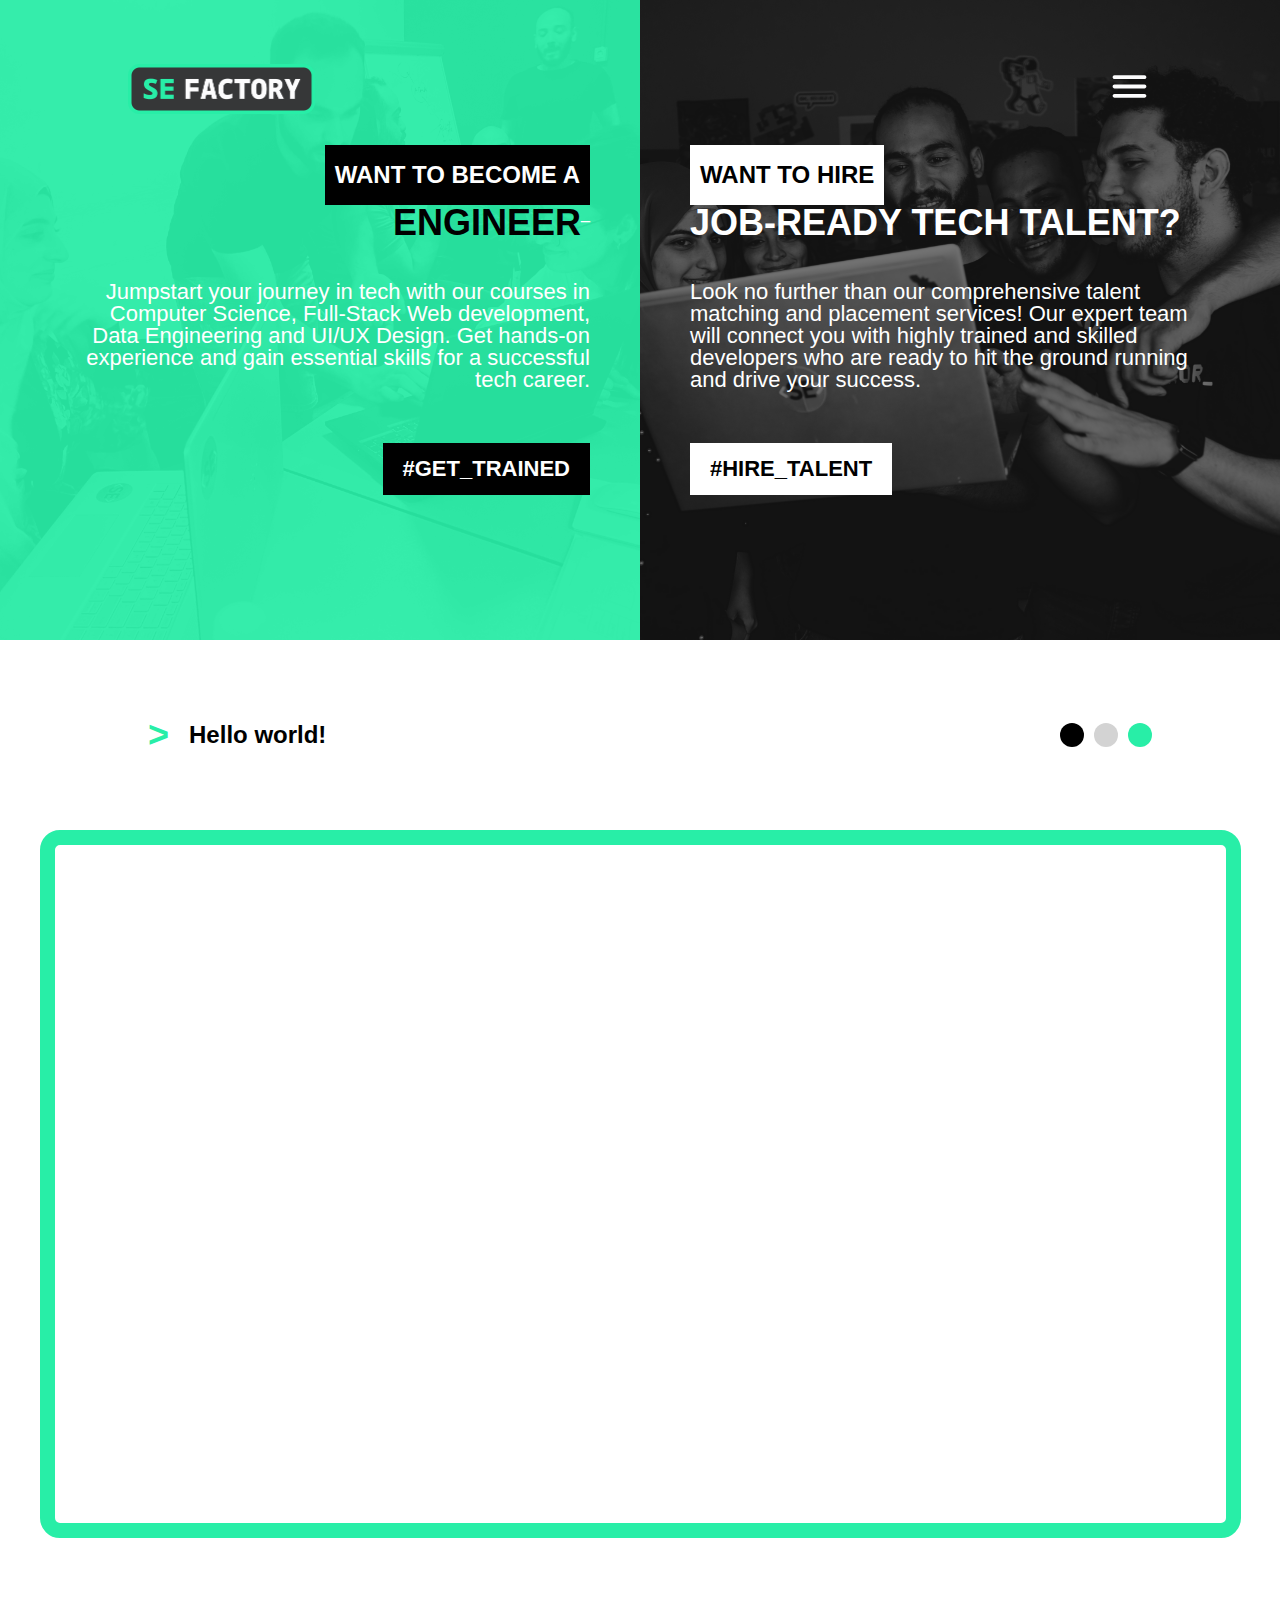
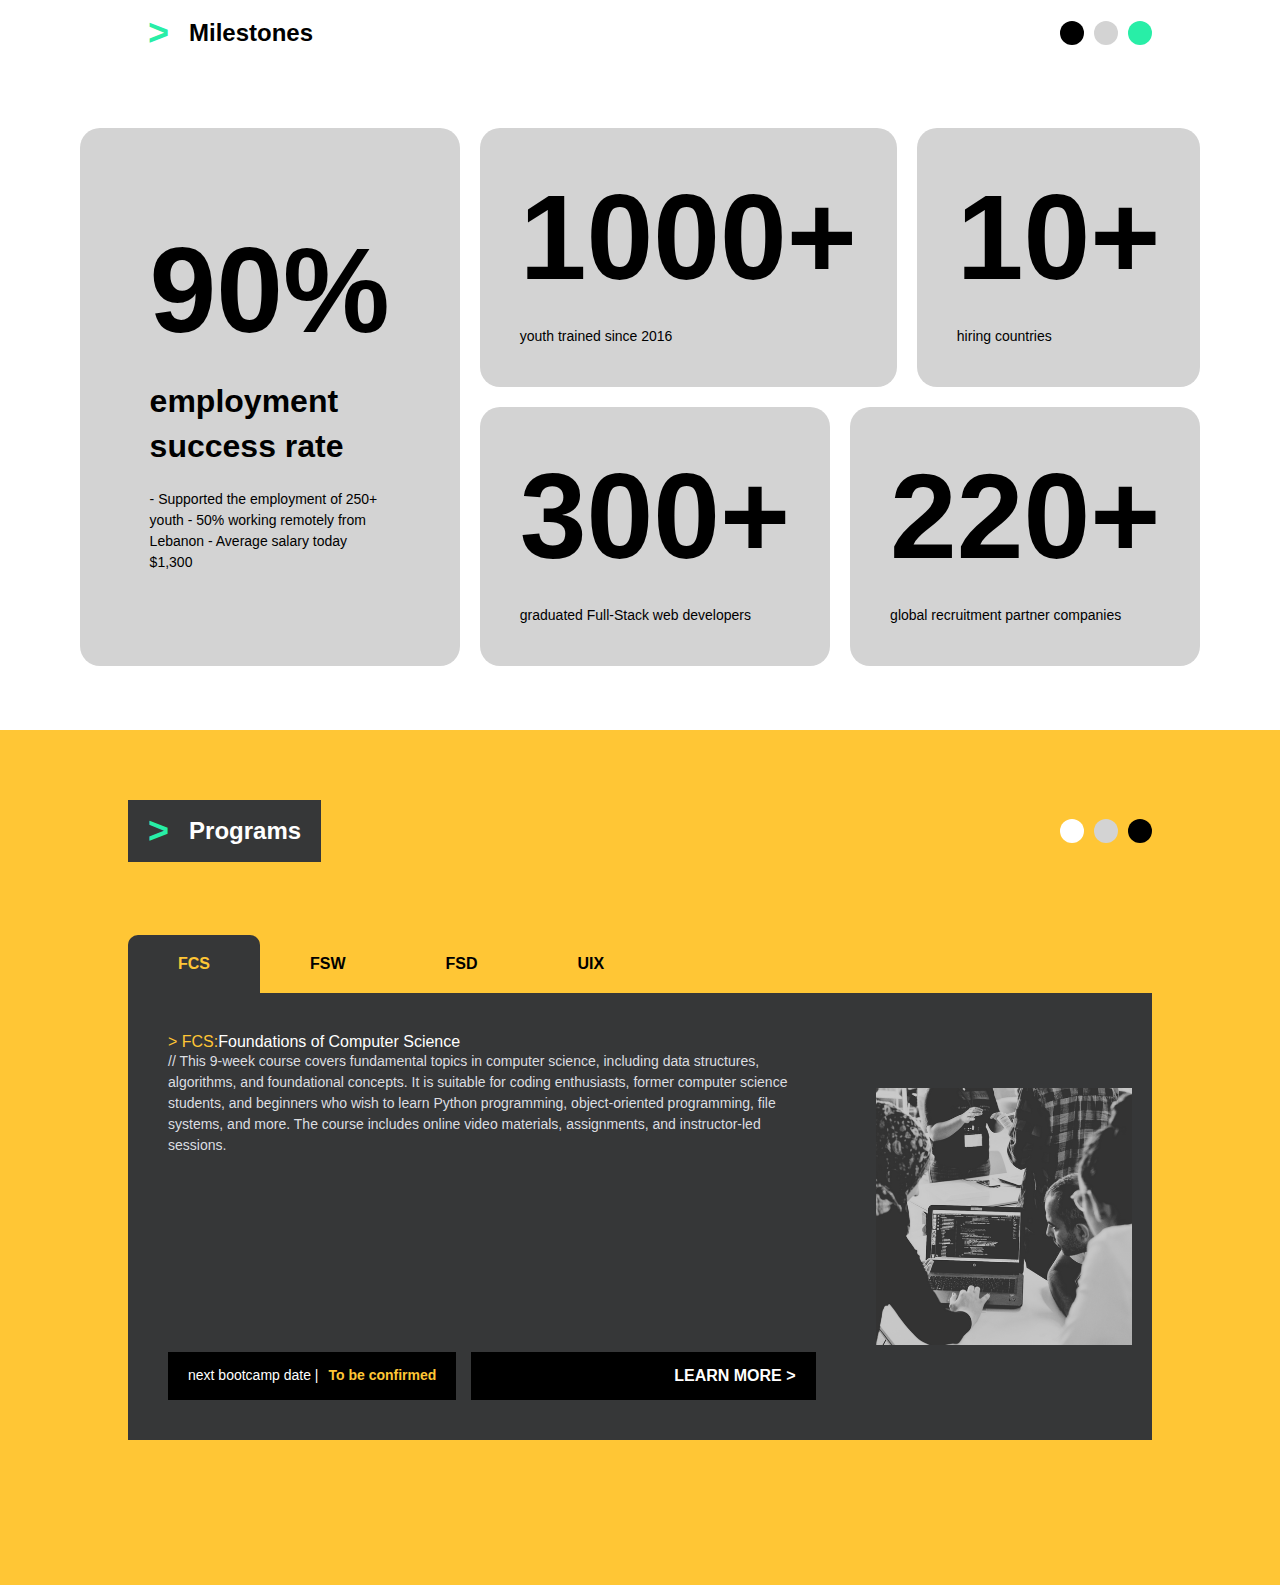
==== commit e4f23cfc: "completede the programs functionality without smoothing the transitions" ====
--- a/index.html
+++ b/index.html
@@ -196,12 +196,12 @@
 
             <div class="programs-container">
                 <div class="programs-titles">
-                    <div class="sub-title orange-pressed-txt">FCS</div>
-                    <div class="sub-title green-pressed-txt">FSW</div>
-                    <div class="sub-title purple-pressed-txt">FSD</div>
-                    <div class="sub-title pink-pressed-txt">UIX</div>
-                </div>
-                <div class="programs-contents">
+                    <div class="sub-title pressed orange-txt">FCS</div>
+                    <div class="sub-title">FSW</div>
+                    <div class="sub-title">FSD</div>
+                    <div class="sub-title">UIX</div>
+                </div>
+                <div class="programs-contents opacity fcs">
                     <div class="programs-content-wrapper">
                     <div class="programs-content">
                         <div class="programs-txt">
@@ -227,7 +227,7 @@
                     </div>
                 </div>
 
-                <div class="programs-contents">
+                <div class="programs-contents fsw hide">
                     <div class="programs-content-wrapper">
                     <div class="programs-content">
                         <div class="programs-txt">
@@ -253,7 +253,7 @@
                     </div>
                 </div>
 
-                <div class="programs-contents">
+                <div class="programs-contents fsd hide">
                     <div class="programs-content-wrapper">
                     <div class="programs-content">
                         <div class="programs-txt">
@@ -279,7 +279,7 @@
                     </div>
                 </div>
 
-                <div class="programs-contents">
+                <div class="programs-contents uix hide">
                     <div class="programs-content-wrapper">
                     <div class="programs-content">
                         <div class="programs-txt">
--- a/styles/SE-Factory.css
+++ b/styles/SE-Factory.css
@@ -611,25 +611,10 @@
     border-radius: 10px 10px 0 0;
     padding: 20px 50px;
     font-weight: 900;
-}
-
-.orange-pressed-txt{
-    color: rgb(255, 198, 53);
-    background-color: #363738;
-}
-
-.green-pressed-txt{
-    color: #28eea7;
-    background-color: #363738;
-}
-
-.purple-pressed-txt{
-    color: rgb(152, 100, 218);
-    background-color: #363738;
-}
-
-.pink-pressed-txt{
-    color: rgb(251, 80, 142);
+    color: black;
+}
+
+.pressed{
     background-color: #363738;
 }
 
@@ -652,8 +637,6 @@
 }
 
 .programs-content{
-    opacity: 1;
-    transition: opacity 300ms ease 0s;
     min-height: 100%;
     display: flex;
     flex-direction: column;
@@ -662,6 +645,11 @@
     grid-column-gap: 40px;
     border-radius: 20px;
     padding: 20px;
+}
+
+.opacity{
+    opacity: 1;
+    transition: opacity 1000ms ease 0s;
 }
 
 .content-title{
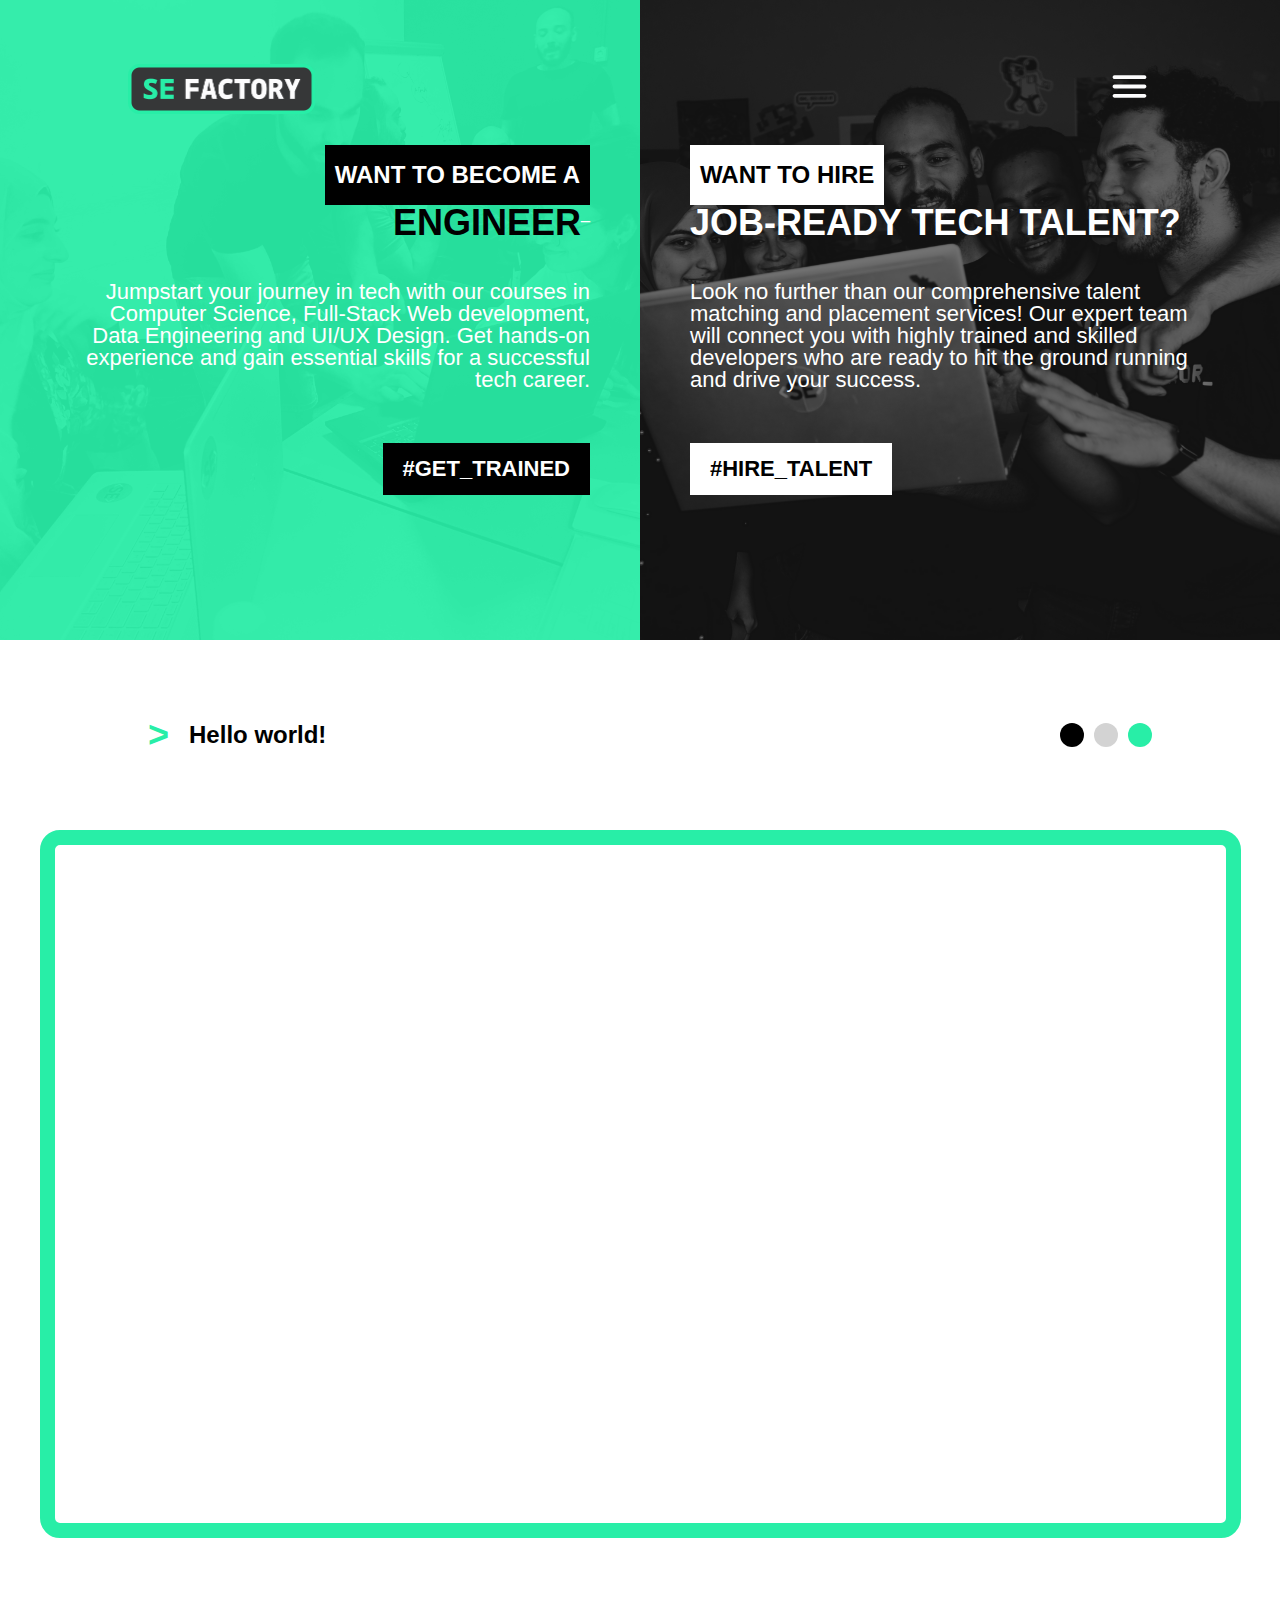
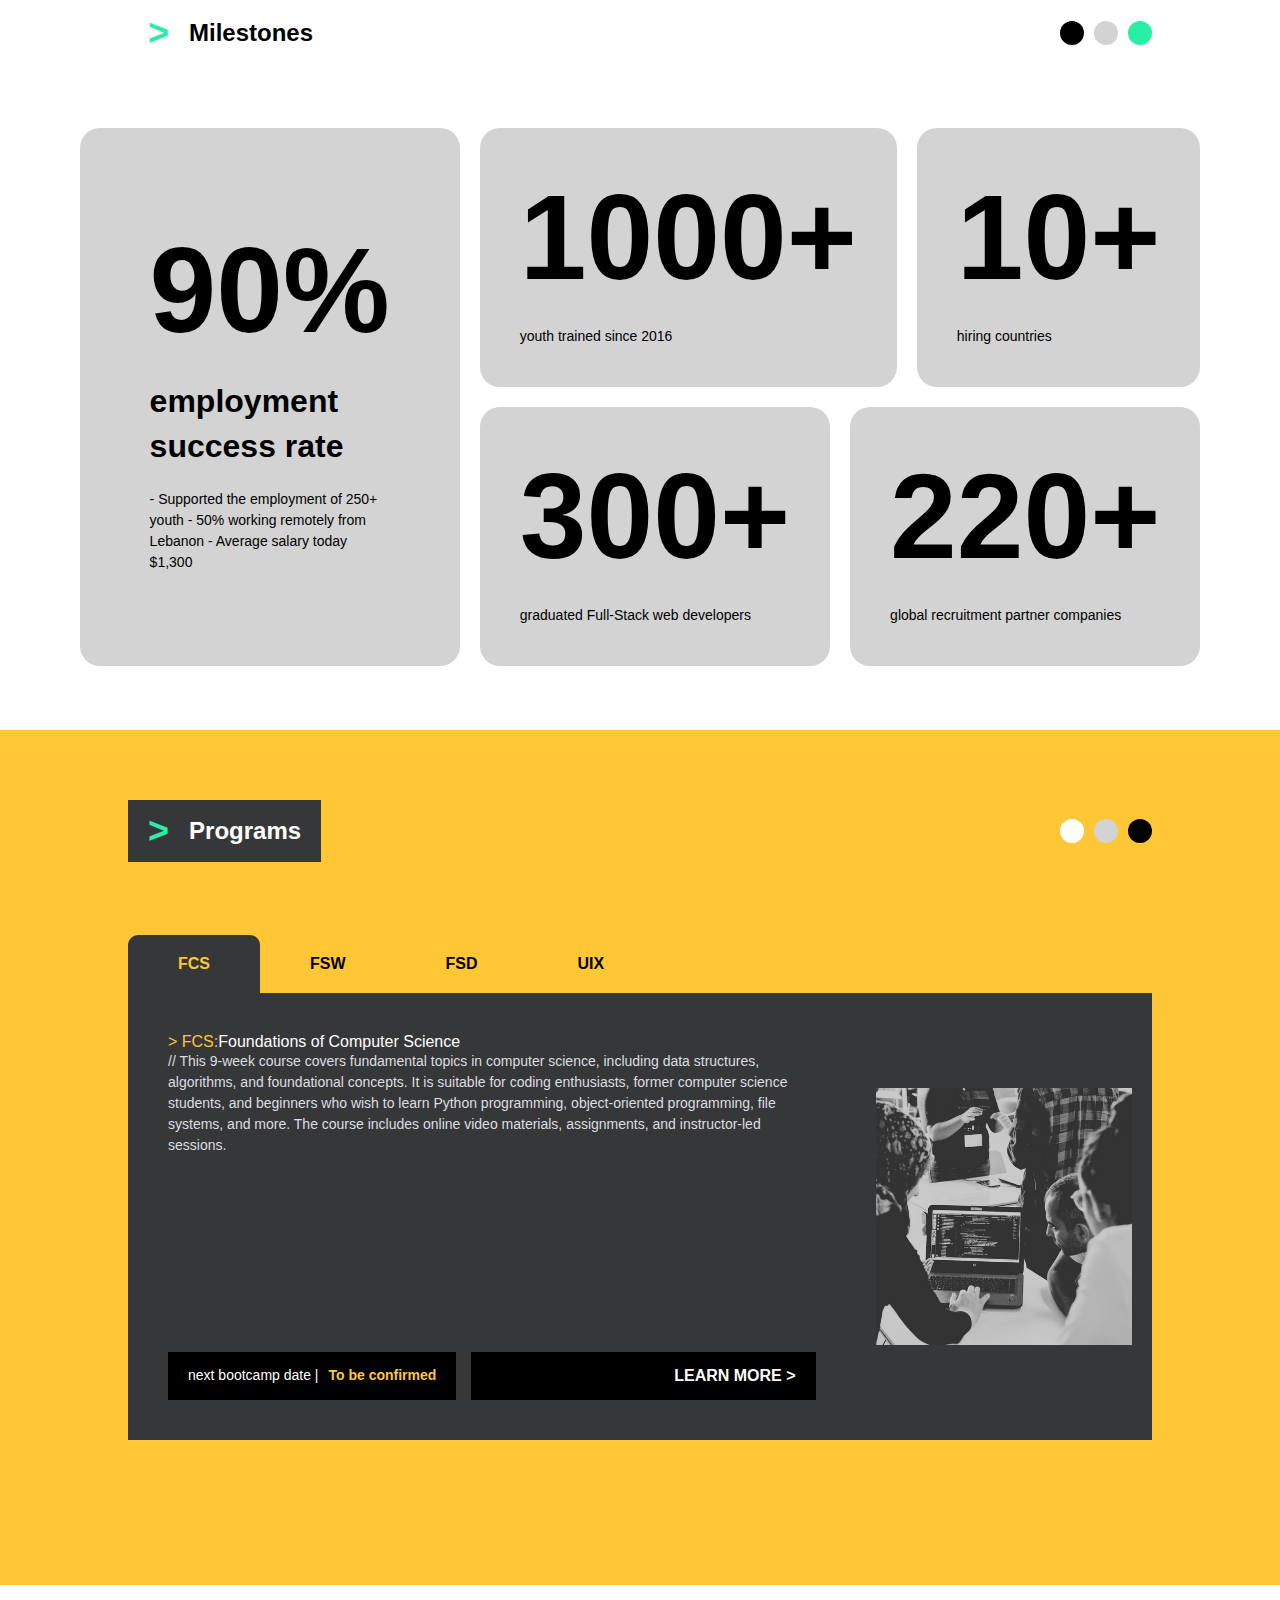
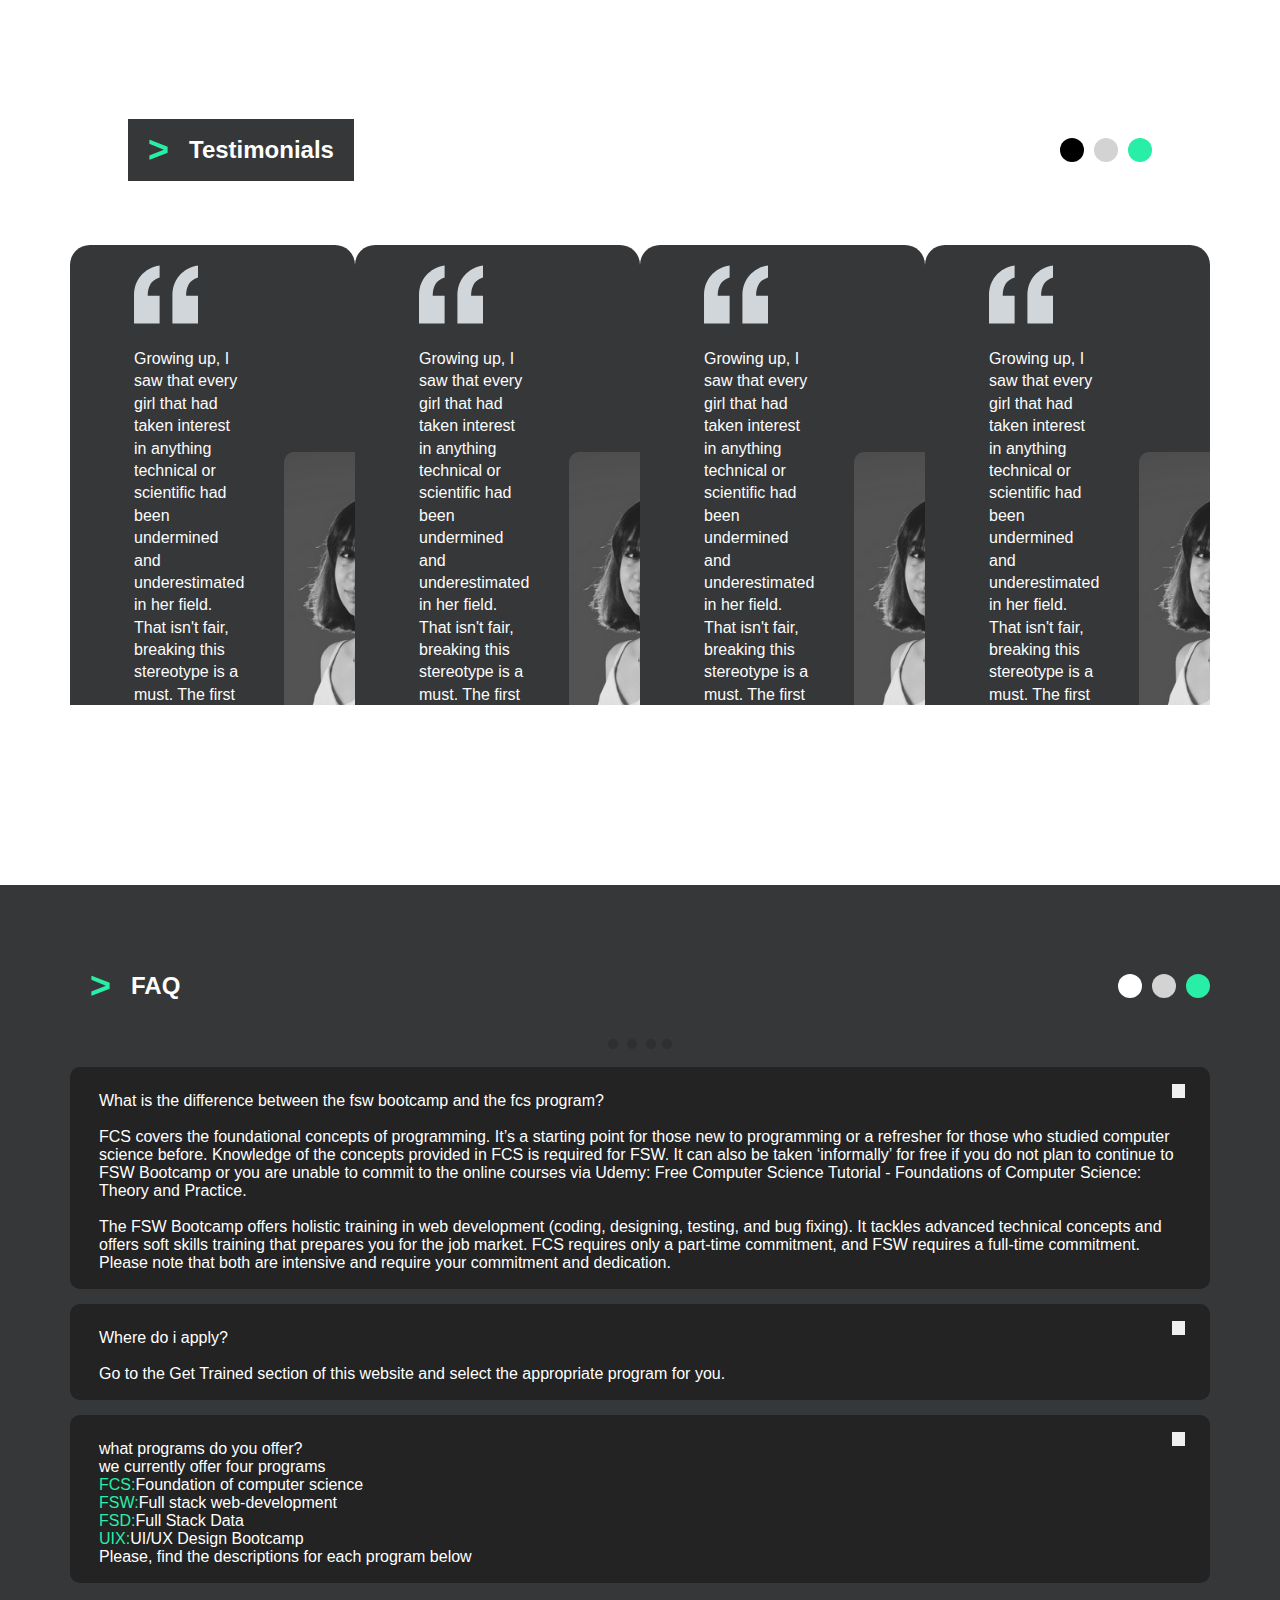
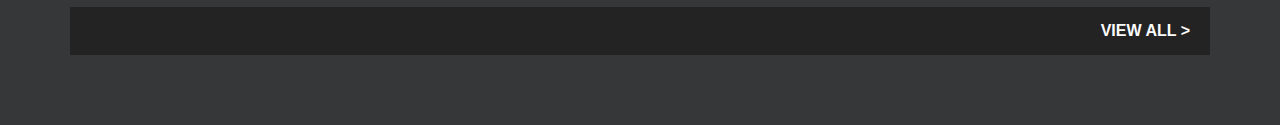
==== commit d31f9bd8: "added fqas section" ====
--- a/index.html
+++ b/index.html
@@ -315,11 +315,197 @@
         </section>
 
         <section id = "testimonials" class="testimonials">
-
+            <div class="header">
+                <div class="programs-title">
+                    <div class="arrow2">></div>
+                    <div class="title2">Testimonials</div>
+                </div>
+                <div class="hello-world-circles">
+                    <div class="black circle"></div>
+                    <div class="light-grey circle"></div>
+                    <div class="green circle"></div>
+                </div>
+            </div>
+            <div class="testimonials-container">
+                <div class="wrapper">
+                    <div class="block">
+                <div class="testimonials-content">
+                    <div class="testimonial-description">
+                        <div class="quotation-img">
+                            <img src="assets/62434fa732124a91e612aae8_quote-mark.svg" alt="img">
+                        </div>
+                        <div class="testimonial-txt">
+                            Growing up, I saw that every girl that had taken interest in anything technical or scientific had been undermined and underestimated in her field. That isn't fair, breaking this stereotype is a must. The first step I took towards doing this was to join SEF, a bootcamp that supported diversity and inclusion.
+                        </div>
+                        <div class="testimonial-profile">
+                            <img src="assets/testimonials-zeina.png" alt="img" class="profile-img">
+                            <div class="prfile-description">
+                                <div class="name">Zeina O.</div>
+                                <div class="description">> SEF alumna working at Poyesis</div>
+                            </div>
+                        </div>
+                    </div>
+                    <img src="assets/testimonials-zeina.png" alt="" class="testimonials-img">
+                </div>
+                    </div>
+
+                <div class="block">
+                <div class="testimonials-content">
+                    <div class="testimonial-description">
+                        <div class="quotation-img">
+                            <img src="assets/62434fa732124a91e612aae8_quote-mark.svg" alt="img">
+                        </div>
+                        <div class="testimonial-txt">
+                            Growing up, I saw that every girl that had taken interest in anything technical or scientific had been undermined and underestimated in her field. That isn't fair, breaking this stereotype is a must. The first step I took towards doing this was to join SEF, a bootcamp that supported diversity and inclusion.
+                        </div>
+                        <div class="testimonial-profile">
+                            <img src="assets/testimonials-zeina.png" alt="img" class="profile-img">
+                            <div class="prfile-description">
+                                <div class="name">Zeina O.</div>
+                                <div class="description">> SEF alumna working at Poyesis</div>
+                            </div>
+                        </div>
+                    </div>
+                    <img src="assets/testimonials-zeina.png" alt="" class="testimonials-img">
+                </div>
+                </div>
+
+                <div class="block">
+                <div class="testimonials-content">
+                    <div class="testimonial-description">
+                        <div class="quotation-img">
+                            <img src="assets/62434fa732124a91e612aae8_quote-mark.svg" alt="img">
+                        </div>
+                        <div class="testimonial-txt">
+                            Growing up, I saw that every girl that had taken interest in anything technical or scientific had been undermined and underestimated in her field. That isn't fair, breaking this stereotype is a must. The first step I took towards doing this was to join SEF, a bootcamp that supported diversity and inclusion.
+                        </div>
+                        <div class="testimonial-profile">
+                            <img src="assets/testimonials-zeina.png" alt="img" class="profile-img">
+                            <div class="prfile-description">
+                                <div class="name">Zeina O.</div>
+                                <div class="description">> SEF alumna working at Poyesis</div>
+                            </div>
+                        </div>
+                    </div>
+                    <img src="assets/testimonials-zeina.png" alt="" class="testimonials-img">
+                </div>
+                </div>
+
+                <div class="block">
+                <div class="testimonials-content">
+                    <div class="testimonial-description">
+                        <div class="quotation-img">
+                            <img src="assets/62434fa732124a91e612aae8_quote-mark.svg" alt="img">
+                        </div>
+                        <div class="testimonial-txt">
+                            Growing up, I saw that every girl that had taken interest in anything technical or scientific had been undermined and underestimated in her field. That isn't fair, breaking this stereotype is a must. The first step I took towards doing this was to join SEF, a bootcamp that supported diversity and inclusion.
+                        </div>
+                        <div class="testimonial-profile">
+                            <img src="assets/testimonials-zeina.png" alt="img" class="profile-img">
+                            <div class="prfile-description">
+                                <div class="name">Zeina O.</div>
+                                <div class="description">> SEF alumna working at Poyesis</div>
+                            </div>
+                        </div>
+                    </div>
+                    <img src="assets/testimonials-zeina.png" alt="" class="testimonials-img">
+                </div>
+                </div>
+                </div>
+            </div>
+            <div class="testimonials-dots">
+                <div class="dot"></div> <div class="dot"></div> <div class="dot"></div><dir class="dot"></dir>
+            </div>
 
         </section>
 
         <section class="faqs">
+            <div class="faqs-container">
+            <div class="faqs-header">
+                <div class="programs-title">
+                    <div class="arrow2">></div>
+                    <div class="title2">FAQ</div>
+                </div>
+                <div class="hello-world-circles">
+                    <div class="white circle"></div>
+                    <div class="light-grey circle"></div>
+                    <div class="circle green"></div>
+                </div>
+            </div>
+            <div class="faqs-content">
+                <div class="faqs-lists">
+                    <div class="faq">
+                        <div class="question">
+                            What is the difference between the fsw bootcamp and the fcs program?
+                            <button class="ans">
+                                
+                            </button>
+                        </div>
+                        <div class="answer">
+                            <p>
+                                <br>
+                                FCS covers the foundational concepts of programming. It’s a starting point for those new to programming or a refresher for those who studied computer science before. Knowledge of the concepts provided in FCS is required for FSW. It can also be taken ‘informally’ for free if you do not plan to continue to FSW Bootcamp or you are unable to commit to the online courses via Udemy: Free Computer Science Tutorial - Foundations of Computer Science: Theory and Practice.
+                                <br> 
+                                <br>
+                                The FSW Bootcamp offers holistic training in web development (coding, designing, testing, and bug fixing). It tackles advanced technical concepts and offers soft skills training that prepares you for the job market. FCS requires only a part-time commitment, and FSW requires a full-time commitment. Please note that both are intensive and require your commitment and dedication.
+                                <br>
+                            </p>
+                        </div>
+                    </div>
+                    <div class="faq">
+                        <div class="question">
+                            Where do i apply?
+                            <button class="ans">
+
+                            </button>
+                        </div>
+                        <div class="answer">
+                            <p>
+                                <br>
+                                Go to the Get Trained section of this website and select the appropriate program for you.
+                            </p>
+                        </div>
+                    </div>
+                    <div class="faq">
+                        <div class="question">
+                            what programs do you offer?
+                            <button class="ans">
+
+                            </button>
+                        </div>
+                        <div class="answer faq-txt">
+                            <div>we currently offer four programs</div>
+                            <div>
+                                <ul>
+                                    <li>
+                                        <div class="progrm-name">FCS:</div>
+                                        <div class="faq-txt">Foundation of computer science</div>
+                                    </li>
+                                    <li>
+                                        <div class="progrm-name">FSW:</div>
+                                        <div class="faq-txt">Full stack web-development</div>
+                                    </li>
+                                    <li>
+                                        <div class="progrm-name">FSD:</div>
+                                        <div class="faq-txt">Full Stack Data</div>
+                                    </li>
+                                    <li>
+                                        <div class="progrm-name">UIX:</div>
+                                        <div class="faq-txt">UI/UX Design Bootcamp</div>
+                                    </li>
+                                </ul>
+                            </div>
+                            <div class="faq-txt">Please, find the descriptions for each program below</div>
+                        </div>
+                    </div>
+                </div>
+                <a class="faqs-more">
+                    view all >
+                </a>
+            </div>
+
+
+            </div>
 
 
         </section>
--- a/styles/SE-Factory.css
+++ b/styles/SE-Factory.css
@@ -746,4 +746,294 @@
     height: 100%;
     align-self: center;
     justify-self: center;
+}
+
+
+
+.testimonials{
+    height: 100vh;
+    width: 100vw;
+    padding-top: 70px;
+    padding-bottom: 70px;
+    display: block;
+}
+
+.block{
+    width: 100%;
+}
+.testimonials-container{
+    max-width: 1340px;
+    padding-left: 70px;
+    padding-right: 70px;
+    margin-left: auto;
+    margin-right: auto;
+    z-index: 1;
+    height: 100%;
+    position: relative;
+    left: 0;
+    right: 0;
+    overflow: hidden;
+    display: flex;
+    flex-wrap: hidden;
+    padding-bottom: 300px;
+}
+
+.testimonials-header{
+    width: 80%;
+    display: flex;
+    justify-content: space-between;
+}
+
+.wrapper{
+    z-index: -1;
+    width: 400%;
+    overflow-x: scroll;
+    flex-wrap: nowrap;
+    display: flex;
+}
+
+.testimonilals-content{
+    height: auto;
+    width: 100%;
+    flex-direction: row;
+    flex: 1;
+    justify-content: space-between;
+    align-items: stretch;
+    margin-top: 50px;
+    display: flex;
+}
+
+.testimonials-content{
+    background-color: #363738;
+    border-radius: 20px;
+    align-items: center;
+    padding: 20px 20px 20px 64px;
+    display: flex;
+}
+
+.testimonial-description{
+    flex-direction: column;
+    align-items: flex-start;
+    width: 60%;
+    margin-right: 40px;
+    display: flex;
+}
+
+.quotation-img{
+    margin-bottom: 24px;
+    display: inline-block;
+}
+
+.testimonial-txt{
+    color: #fcfcfd;
+    margin-bottom: 32px;
+    font-weight: 400;
+    line-height: 1.4;
+}
+
+.testimonial-profile{
+    align-items: center;
+    display: flex;
+}
+
+.profile-img{
+    width: 50px;
+    height: 50px;
+    object-fit: cover;
+    border-radius: 50%;
+    margin-right: 20px;
+}
+
+.profile-description{
+    gap: 8px;
+    color: #fcfcfd;
+    flex-direction: column;
+    font-weight: 900;
+    display: flex;
+}
+
+.name{
+    font-size: 18px;
+    font-weight: 900;
+}
+
+.description{
+    font-size: 14px;
+    font-weight: 400;
+}
+
+.testimonials-img{
+    width: 400px;
+    height: 400px;
+    object-fit: cover;
+    border-radius: 10px;
+}
+
+.testimonials-dots{
+    height: 40px;
+    text-align: center;
+    color: #fff;
+    -webkit-tap-highlight-color: rgba(0, 0, 0, 0);
+    margin: auto;
+    padding-top: 10px;
+    margin-top: 24px;
+    font-size: 10px;
+    position: static;
+}
+
+.dot{
+    color: rgb(34 34 34 / 40%);
+    margin-left: 15px;
+    margin-right: 15px;
+    border-radius: 100%;
+    width: 1em;
+    height: 1em;
+    cursor: pointer;
+    background-color: rgb(34 34 34 / 40%);
+    margin: 0 3px .5em;
+    transition: background-color .1s, color .1s;
+    display: inline-block;
+    position: relative;
+}
+
+
+.faqs{
+    width: 100vw;
+    background-color: #363738;
+    padding-top: 70px;
+    padding-bottom: 70px;
+    display: block;
+}
+
+.faqs-container{
+    margin-left: auto;
+    margin-right: auto;
+    max-width: 1340px;
+    flex-direction: column;
+    padding-left: 70px;
+    padding-right: 70px;
+    display: flex;
+}
+.faqs-header{
+    width: 100%;
+    display: flex;
+    justify-content: space-between;
+}
+
+.faqs-content{
+    height: auto;
+    flex-direction: column;
+    flex: 1;
+    justify-content: space-between;
+    align-items: stretch;
+    margin-top: 50px;
+    display: flex;
+}
+
+.faqs-lists{
+    align-self: stretch;
+    gap: 15px;
+    flex-direction: column;
+    display: flex;
+}
+
+.faq{
+    border: 5px solid #232323;
+    cursor: pointer;
+    border-radius: 10px;
+    display: block;
+    overflow: hidden;
+    text-align: left;
+    position: relative;
+}
+
+.question{
+    height: auto;
+    background-color: #232323;
+    color: #fff;
+    display: flex;
+    align-items: center;
+    padding: 20px 40px 0px 24px;
+    user-select: none;
+    cursor: pointer;
+    vertical-align: top;
+    text-align: left;
+    white-space: nowrap;
+    margin-left: auto;
+    margin-right: auto;
+    text-decoration: none;
+    position: relative;
+}
+
+.answer{
+    display: block;
+    background-color: #232323;
+    padding-bottom: 12px;
+    padding-left: 24px;
+    padding-right: 24px;
+    position: static;
+    min-width: 100%;
+    transition: all 0.5s;
+}
+
+.collapse{
+    height: 0;
+    transition: all 0.5s;
+}
+
+.faqs-more{
+    margin-top: 24px;
+    background-color: #232323;
+    flex: 1;
+    align-self: stretch;
+    color: #fcfcfd;
+    text-align: end;
+    text-transform: uppercase;
+    white-space: nowrap;
+    padding: 15px 20px;
+    font-weight: 800;
+    line-height: inherit;
+    cursor: pointer;
+    text-decoration: none;
+    display: inline-block;
+}
+
+p{
+    color: #fff;
+}
+
+.question > button{
+    content: "";
+}
+
+.ans{
+    width: 1em;
+    height: 1em;
+    margin: auto 20px auto auto;
+    position: absolute;
+    top: 0;
+    bottom: 0;
+    right: 0;
+    font-weight: 900;
+    font-variant: normal;
+    text-transform: none;
+    -webkit-font-smoothing: antialiased;
+    -moz-osx-font-smoothing: grayscale;
+    font-style: normal;
+    line-height: 1;
+    font-family: 'webflow-icons';
+    transition: all 0.5s;
+}
+
+.faq-txt{
+    color: #fff;
+}
+
+li{
+    display: flex;
+    justify-content: flex-start;
+}
+
+.progrm-name{
+    color: #28eea7;
 }